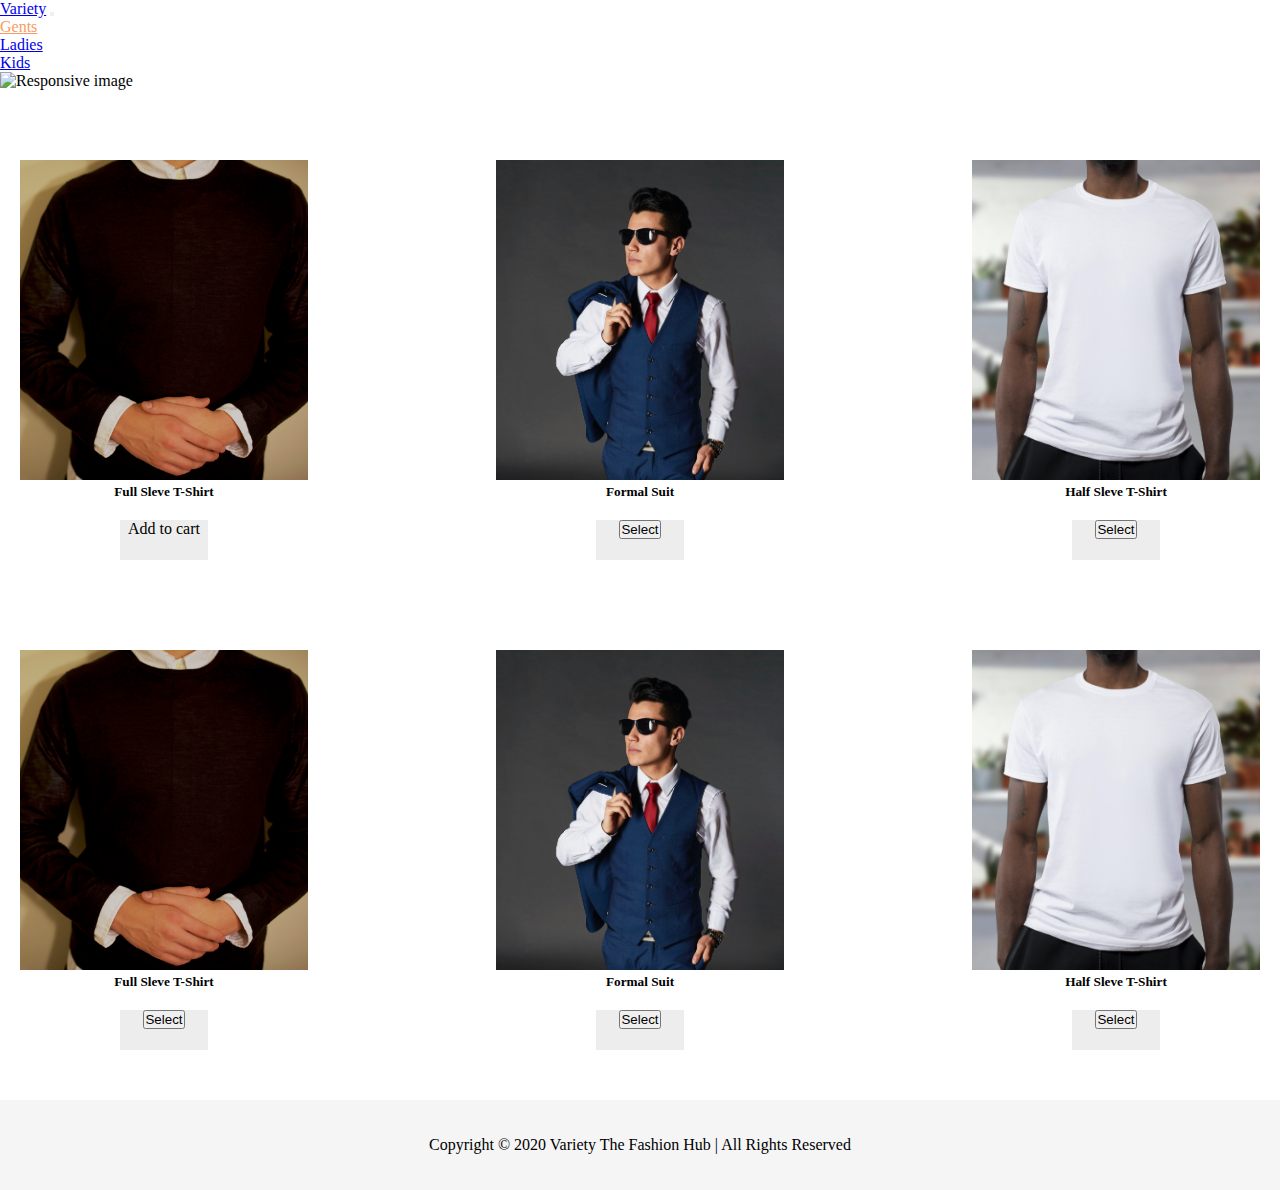
==== src/gents.html @ be5c2ab6 "gents section edit" ====
<!DOCTYPE html>
<html lang="en">
<head>
    <meta charset="UTF-8">
    <meta http-equiv="X-UA-Compatible" content="IE=edge">
    <meta name="viewport" content="width=device-width, initial-scale=1.0">
    <!-- Bootstrap CSS -->
    <link href="https://cdn.jsdelivr.net/npm/bootstrap@5.0.2/dist/css/bootstrap.min.css" rel="stylesheet" integrity="sha384-EVSTQN3/azprG1Anm3QDgpJLIm9Nao0Yz1ztcQTwFspd3yD65VohhpuuCOmLASjC" crossorigin="anonymous">
    <link rel="stylesheet" href="../css/style.css">

    <script src="https://code.jquery.com/jquery-3.3.1.min.js"></script>
    <title>Gents Section</title>
</head>
<body>
      <!-- Navigation Bar -->
      <nav class="navbar navbar-expand-lg navbar-light bg-light">
        <div class="container-fluid">
          <a class="navbar-brand" href="#">Variety</a>
          <button class="navbar-toggler" type="button" data-bs-toggle="collapse" data-bs-target="#navbarSupportedContent" aria-controls="navbarSupportedContent" aria-expanded="false" aria-label="Toggle navigation">
            <span class="navbar-toggler-icon"></span>
          </button>
          <div class="collapse navbar-collapse float-right" id="navbarSupportedContent">
            <ul class="navbar-nav me-auto mb-2 mb-lg-0">
              <li class="nav-item">
                <a class="nav-link active" aria-current="page" href="#">Gents</a>
              </li>
              <li class="nav-item">
                <a class="nav-link" aria-current="page" href="#">Ladies</a>
              </li>
              <li class="nav-item">
                <a class="nav-link" aria-current="page" href="#">Kids</a>
              </li>
            </ul>
          </div>
        </div>
      </nav>

      <div class="container-fluid p-0">

        <div class="gents">
            <img src="../images/Gents/Gents.jpg" class="img-fluid" alt="Responsive image">
        </div>
      </div>


      <div class="container">
        <div class="row row-cols-1 row-cols-md-3">

        </div>
      </div>

      <div class="gents-wear container">

          <div class="card-group">
          
            <div class="card" style="width: 18rem;">
              <img src="../images/Gents/Categories/Black full sleves tshirt.jpg" class="card-img-top" alt="...">
              <div class="card-body">
                <h5 class="card-title">Full Sleve T-Shirt</h5>
                <!-- <p class="card-text"><button type="checkbox" id="FullSleve1">Select</button></p> -->
                <p class="card-text">Add to cart</p>
              </div>
            </div>

            <div class="card" style="width: 18rem;">
              <img src="../images/Gents/Categories/Suit.jpg" class="card-img-top" alt="...">
              <div class="card-body">
                <h5 class="card-title">Formal Suit</h5>
                <p class="card-text"><button type="checkbox" id="Suite1">Select</button></p>
              </div>
            </div>

            <div class="card" style="width: 18rem;">
              <img src="../images/Gents/Categories/White tshirt.jpg" class="card-img-top" alt="...">
              <div class="card-body">
                <h5 class="card-title">Half Sleve T-Shirt</h5>
                <p class="card-text"><button type="checkbox" id="HalfSeleve1">Select</button></p>
              </div>
            </div>
          </div>  
          <div class="card-group">
            <div class="card" style="width: 18rem;">
              <img src="../images/Gents/Categories/Black full sleves tshirt.jpg" class="card-img-top" alt="...">
              <div class="card-body">
                <h5 class="card-title">Full Sleve T-Shirt</h5>
                <p class="card-text"><button type="checkbox" id="FullSleve2">Select</button></p>
              </div>
            </div>

            <div class="card" style="width: 18rem;">
              <img src="../images/Gents/Categories/Suit.jpg" class="card-img-top" alt="...">
              <div class="card-body">
                <h5 class="card-title">Formal Suit</h5>
                <p class="card-text"><button type="checkbox" id="Suite2">Select</button></p>
              </div>
            </div>

            <div class="card" style="width: 18rem;">
              <img src="../images/Gents/Categories/White tshirt.jpg" class="card-img-top" alt="...">
              <div class="card-body">
                <h5 class="card-title">Half Sleve T-Shirt</h5>
                <p class="card-text"><button type="checkbox" id="FullSleve3">Select</button></p>
              </div>
            </div>
            
          </div>

      </div>

      <!-- Copyrights section -->
      <div class="container-fluid">
        <div class="copyrights align-middle">
          Copyright © 2020 Variety The Fashion Hub | All Rights Reserved
        </div>
      </div>

    <!-- Optional JavaScript; choose one of the two! -->

    <!-- Option 1: Bootstrap Bundle with Popper -->
    <script src="https://cdn.jsdelivr.net/npm/bootstrap@5.0.2/dist/js/bootstrap.bundle.min.js" integrity="sha384-MrcW6ZMFYlzcLA8Nl+NtUVF0sA7MsXsP1UyJoMp4YLEuNSfAP+JcXn/tWtIaxVXM" crossorigin="anonymous"></script>

    <!-- Option 2: Separate Popper and Bootstrap JS -->
    <!--
    <script src="https://cdn.jsdelivr.net/npm/@popperjs/core@2.9.2/dist/umd/popper.min.js" integrity="sha384-IQsoLXl5PILFhosVNubq5LC7Qb9DXgDA9i+tQ8Zj3iwWAwPtgFTxbJ8NT4GN1R8p" crossorigin="anonymous"></script>
    <script src="https://cdn.jsdelivr.net/npm/bootstrap@5.0.2/dist/js/bootstrap.min.js" integrity="sha384-cVKIPhGWiC2Al4u+LWgxfKTRIcfu0JTxR+EQDz/bgldoEyl4H0zUF0QKbrJ0EcQF" crossorigin="anonymous"></script>
    -->

    <script>

    </script>
</body>
</html>
---- css/style.css ----
*{
    margin: 0px;
    padding: 0px;
}

.card{
    display: inline-block;
}

.copyrights{
    display: flex;
    align-items: center;
    justify-content: center;
    margin-top: 30px;
    height: 10vh;
    background-color: rgb(245, 245, 245);
}

.active{
    color: rgb(247, 155, 98);
}

.gents-wear{
    display: flex;
    flex-direction: column;
    justify-content: center;
    text-align: center;
}

.gents-wear .card-group{
    display: flex;
    flex-direction: row;
    justify-content: space-between;
    margin-top: 50px;
}

.gents-wear .card-group .card{
    padding: 20px;
    border: none;
}

.card-img-top {
    width: 100%;
    height: 25vw;
    object-fit: cover;
}

.gents-wear .card-group .card .card-text{
    
    
    height: 40px;
    border: none;
    margin: 20px 100px 0px 100px;
    background-color: #ededed;
}
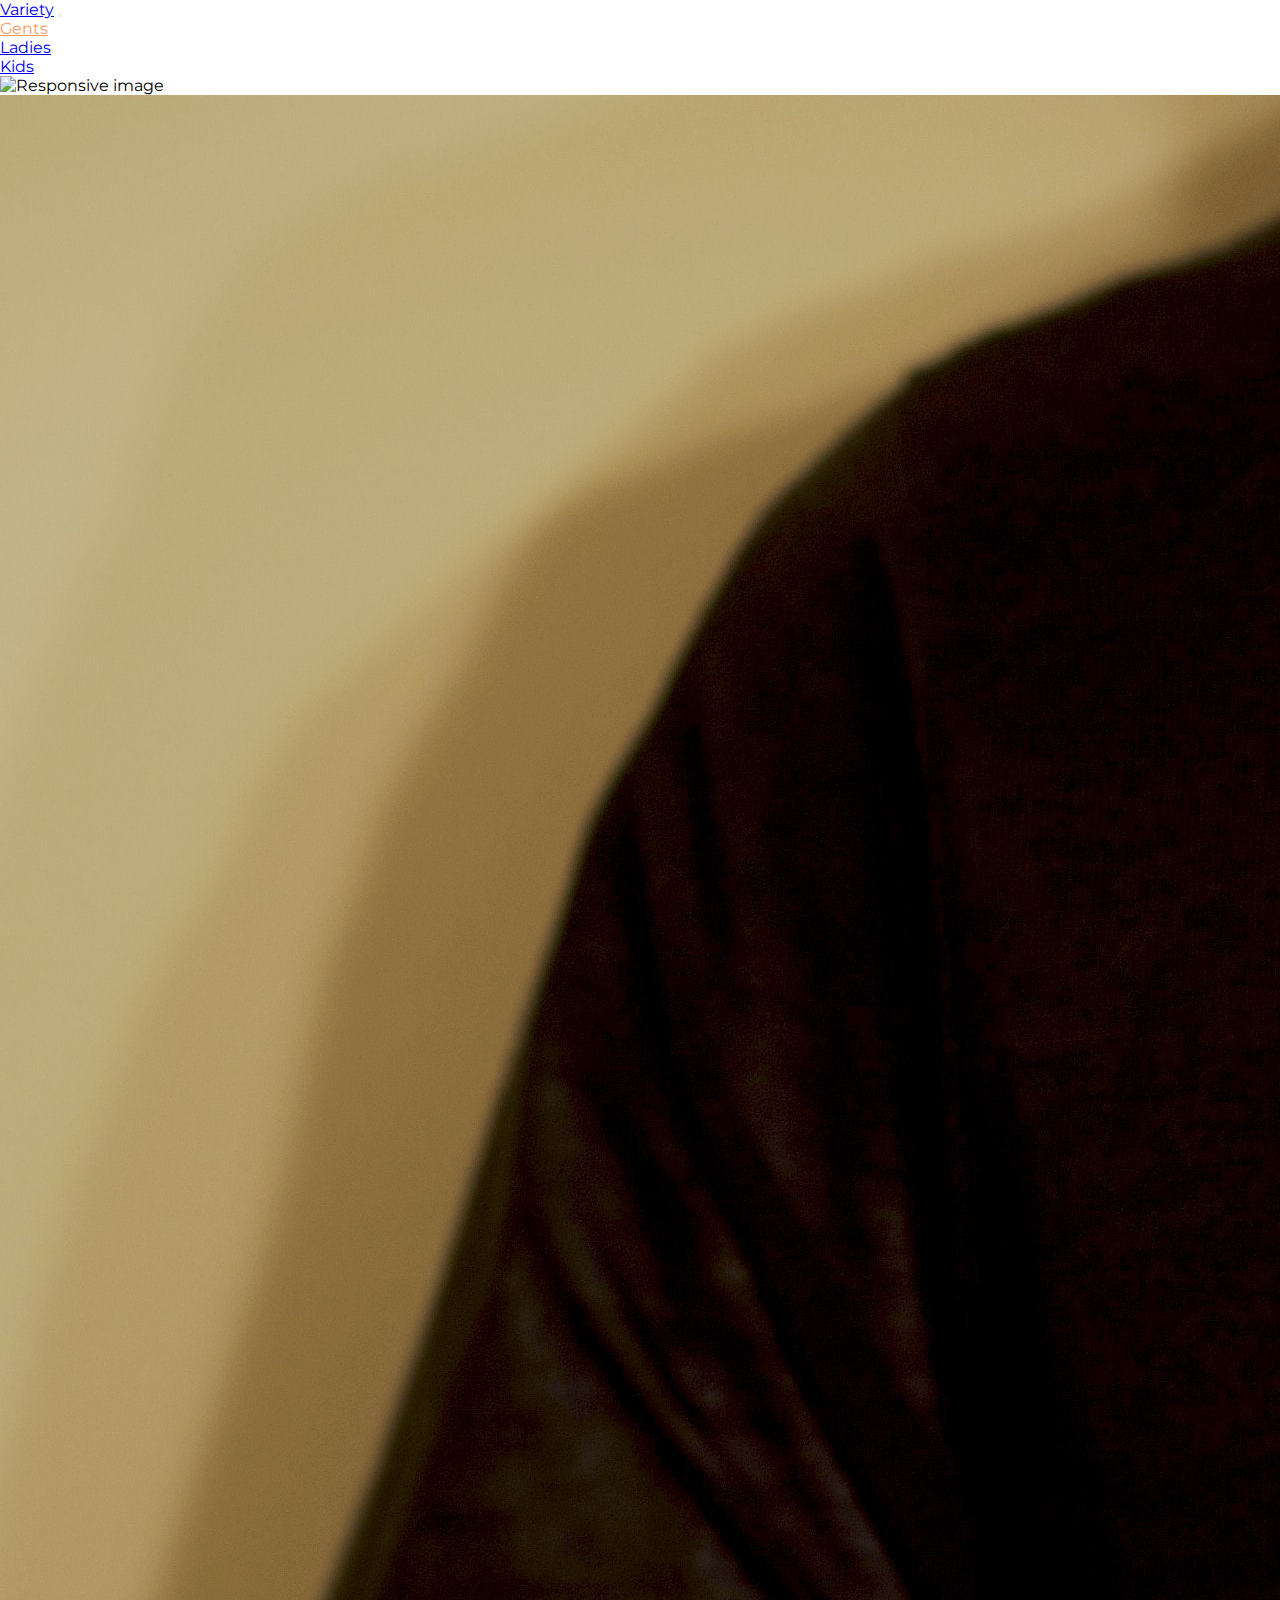
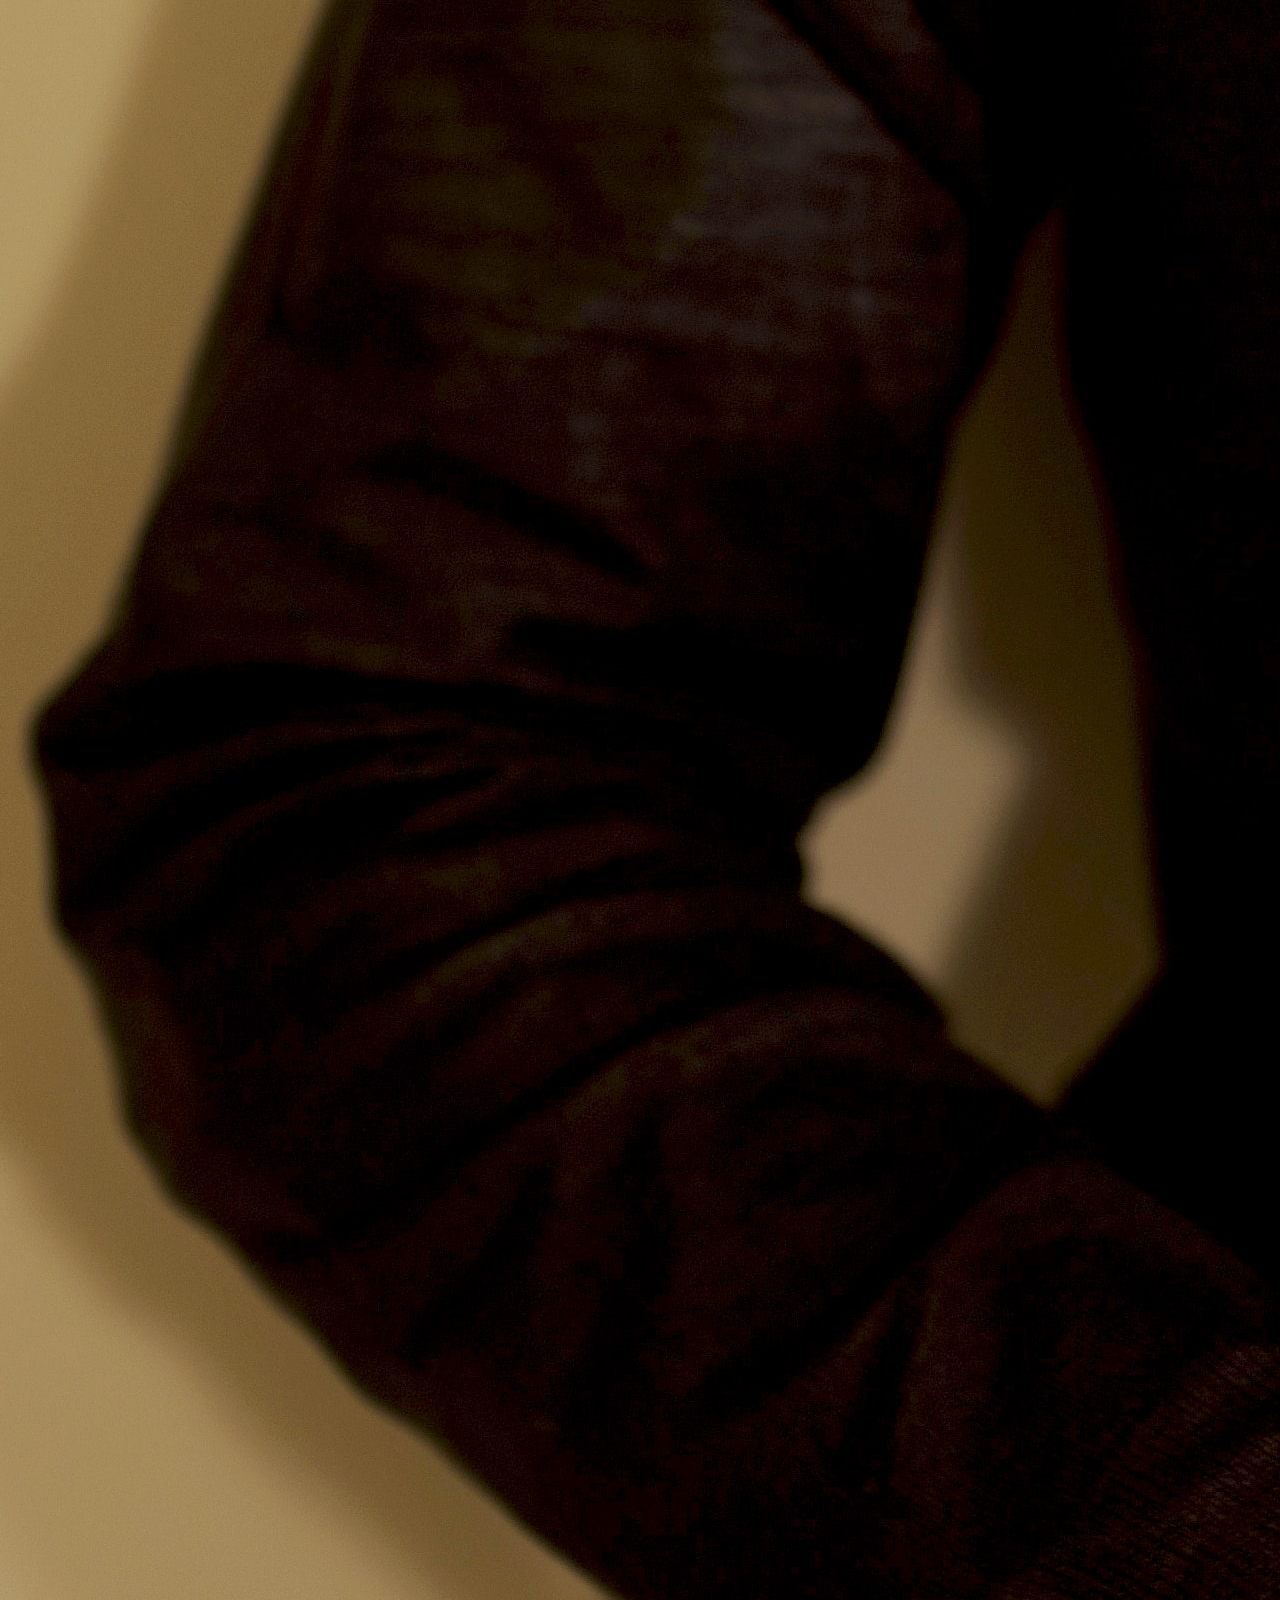
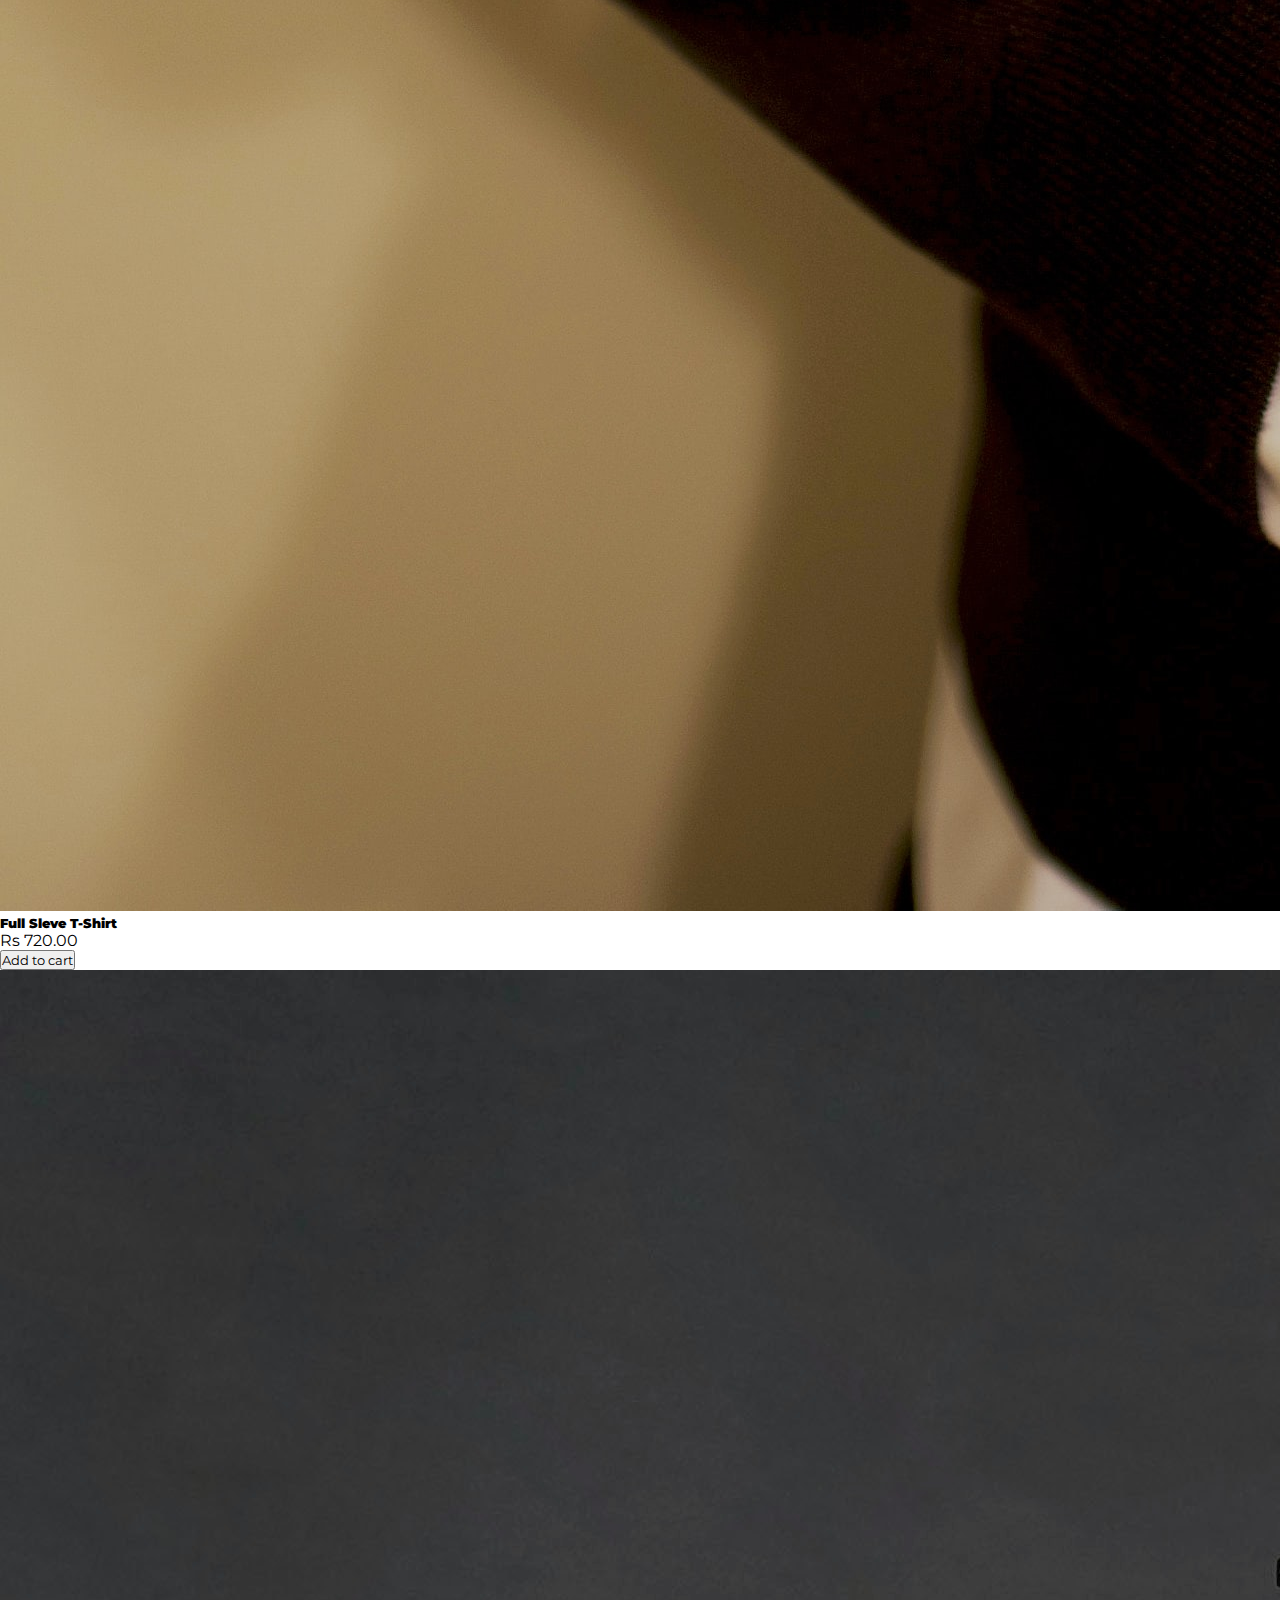
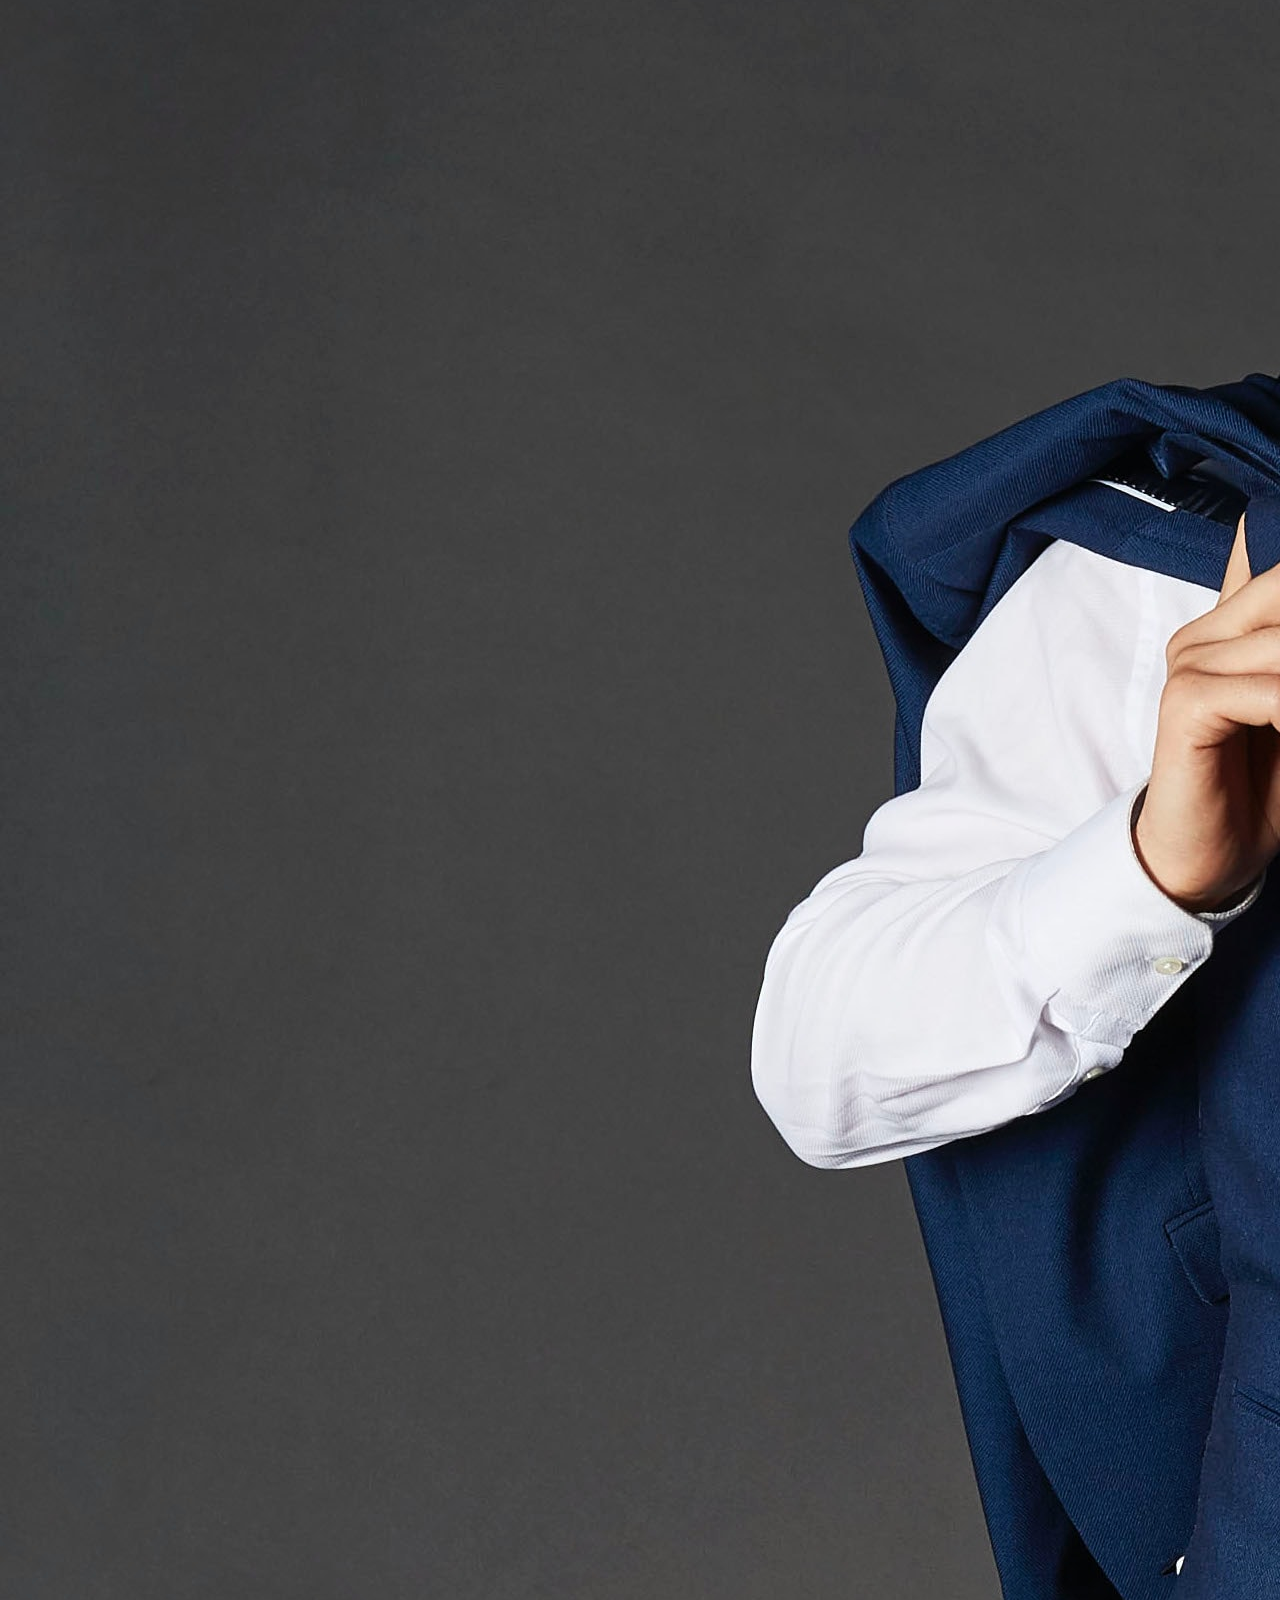
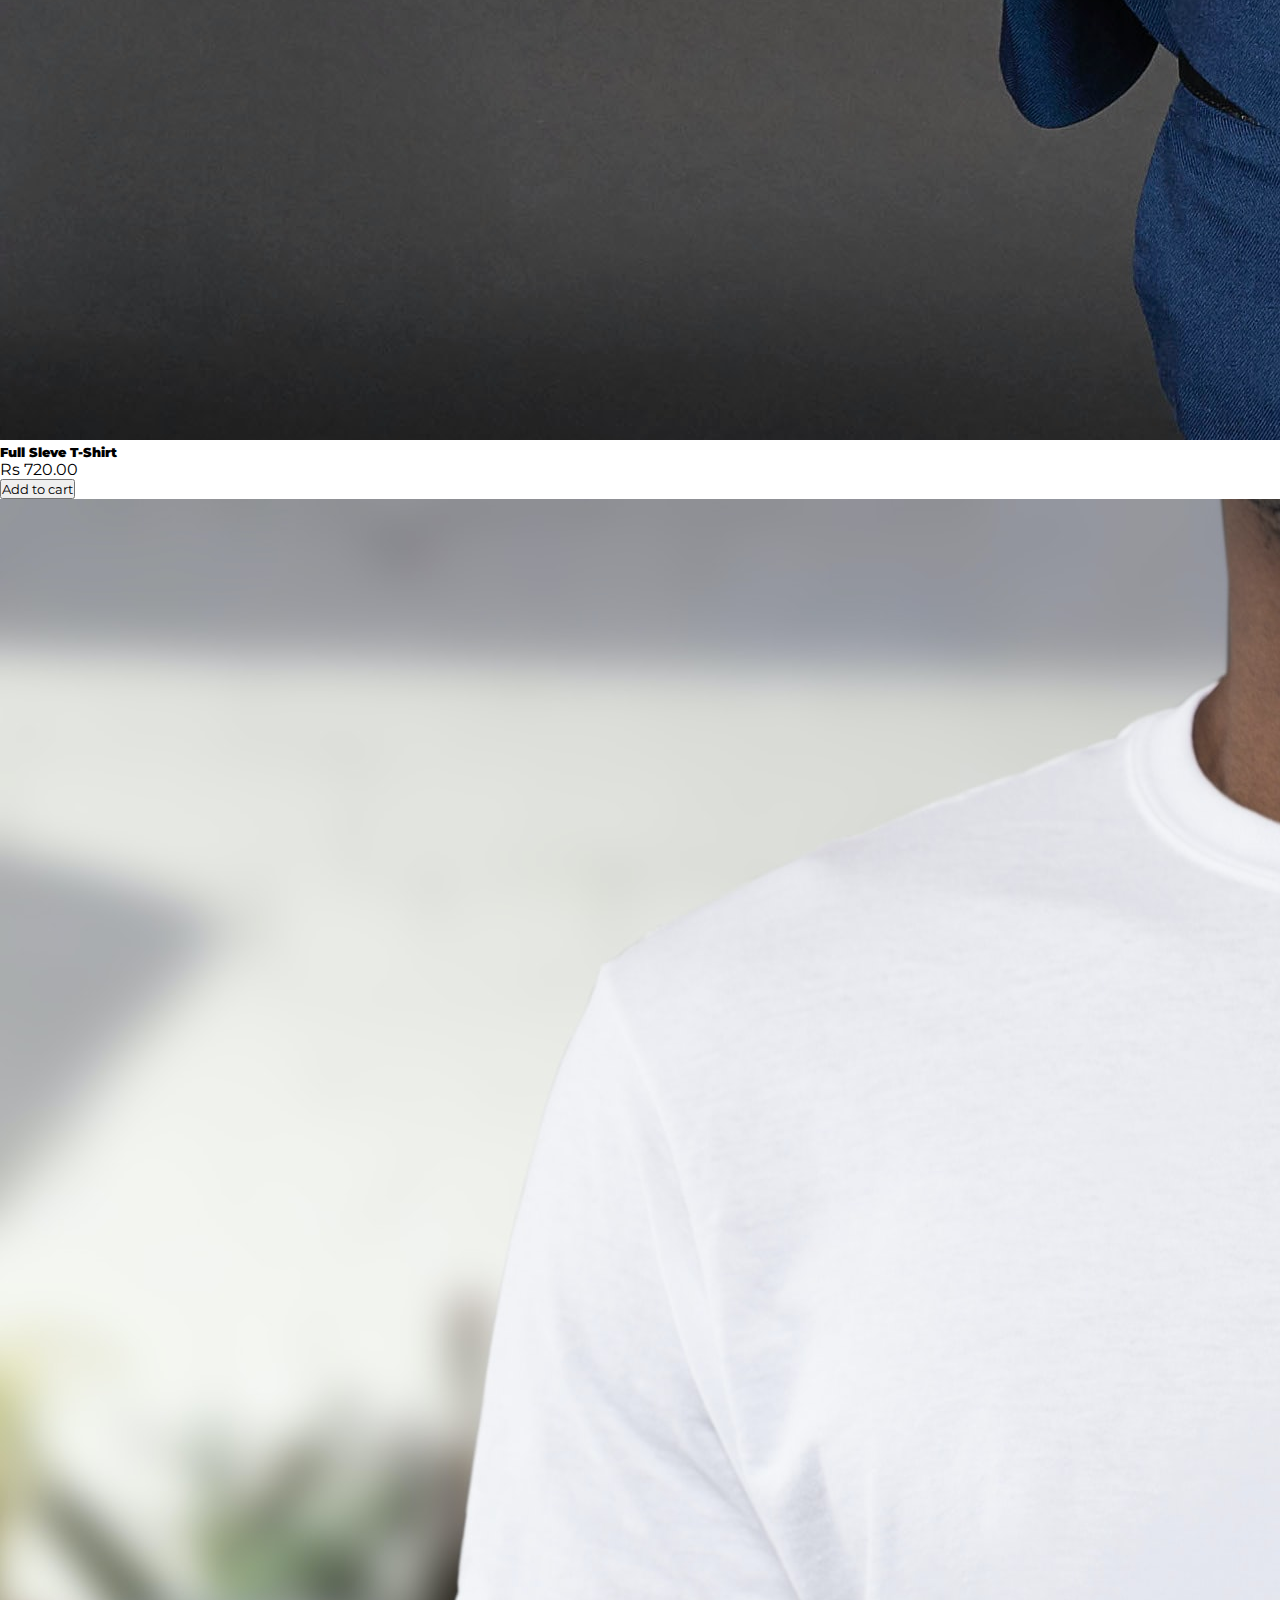
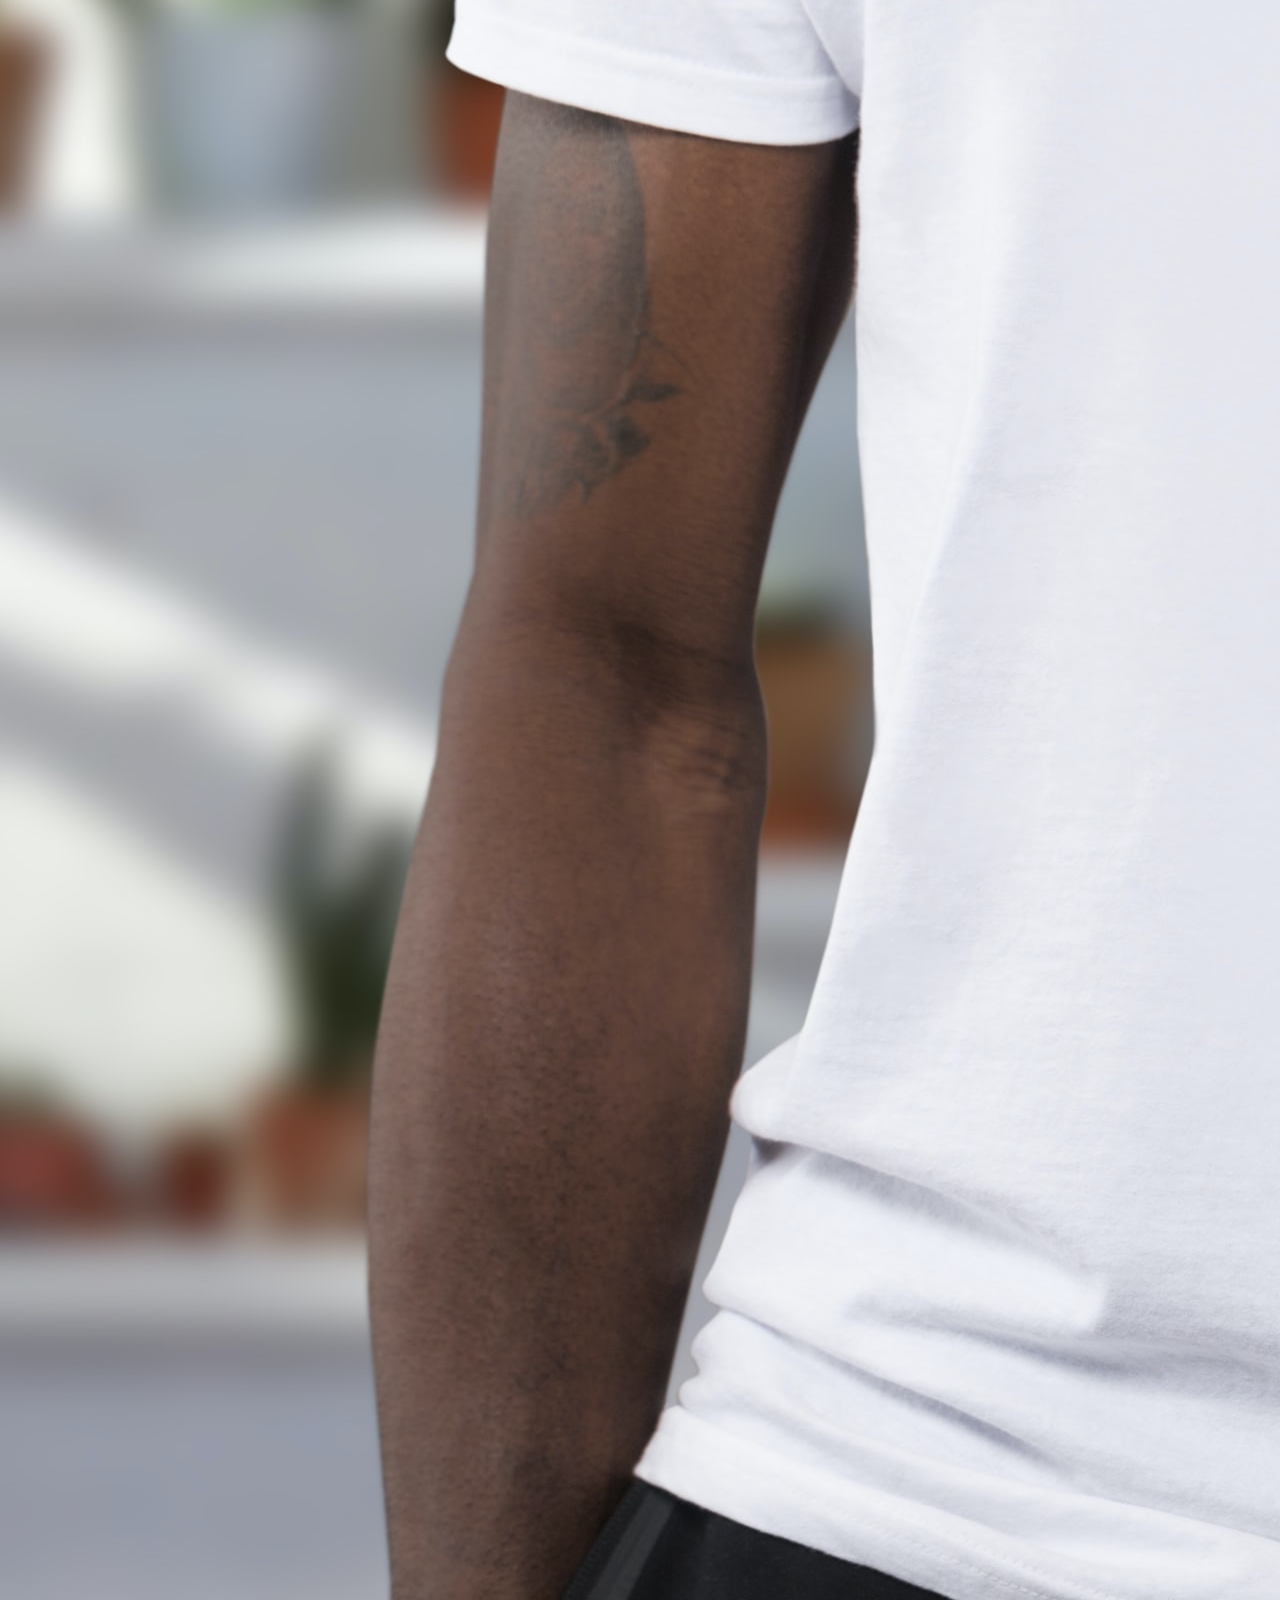
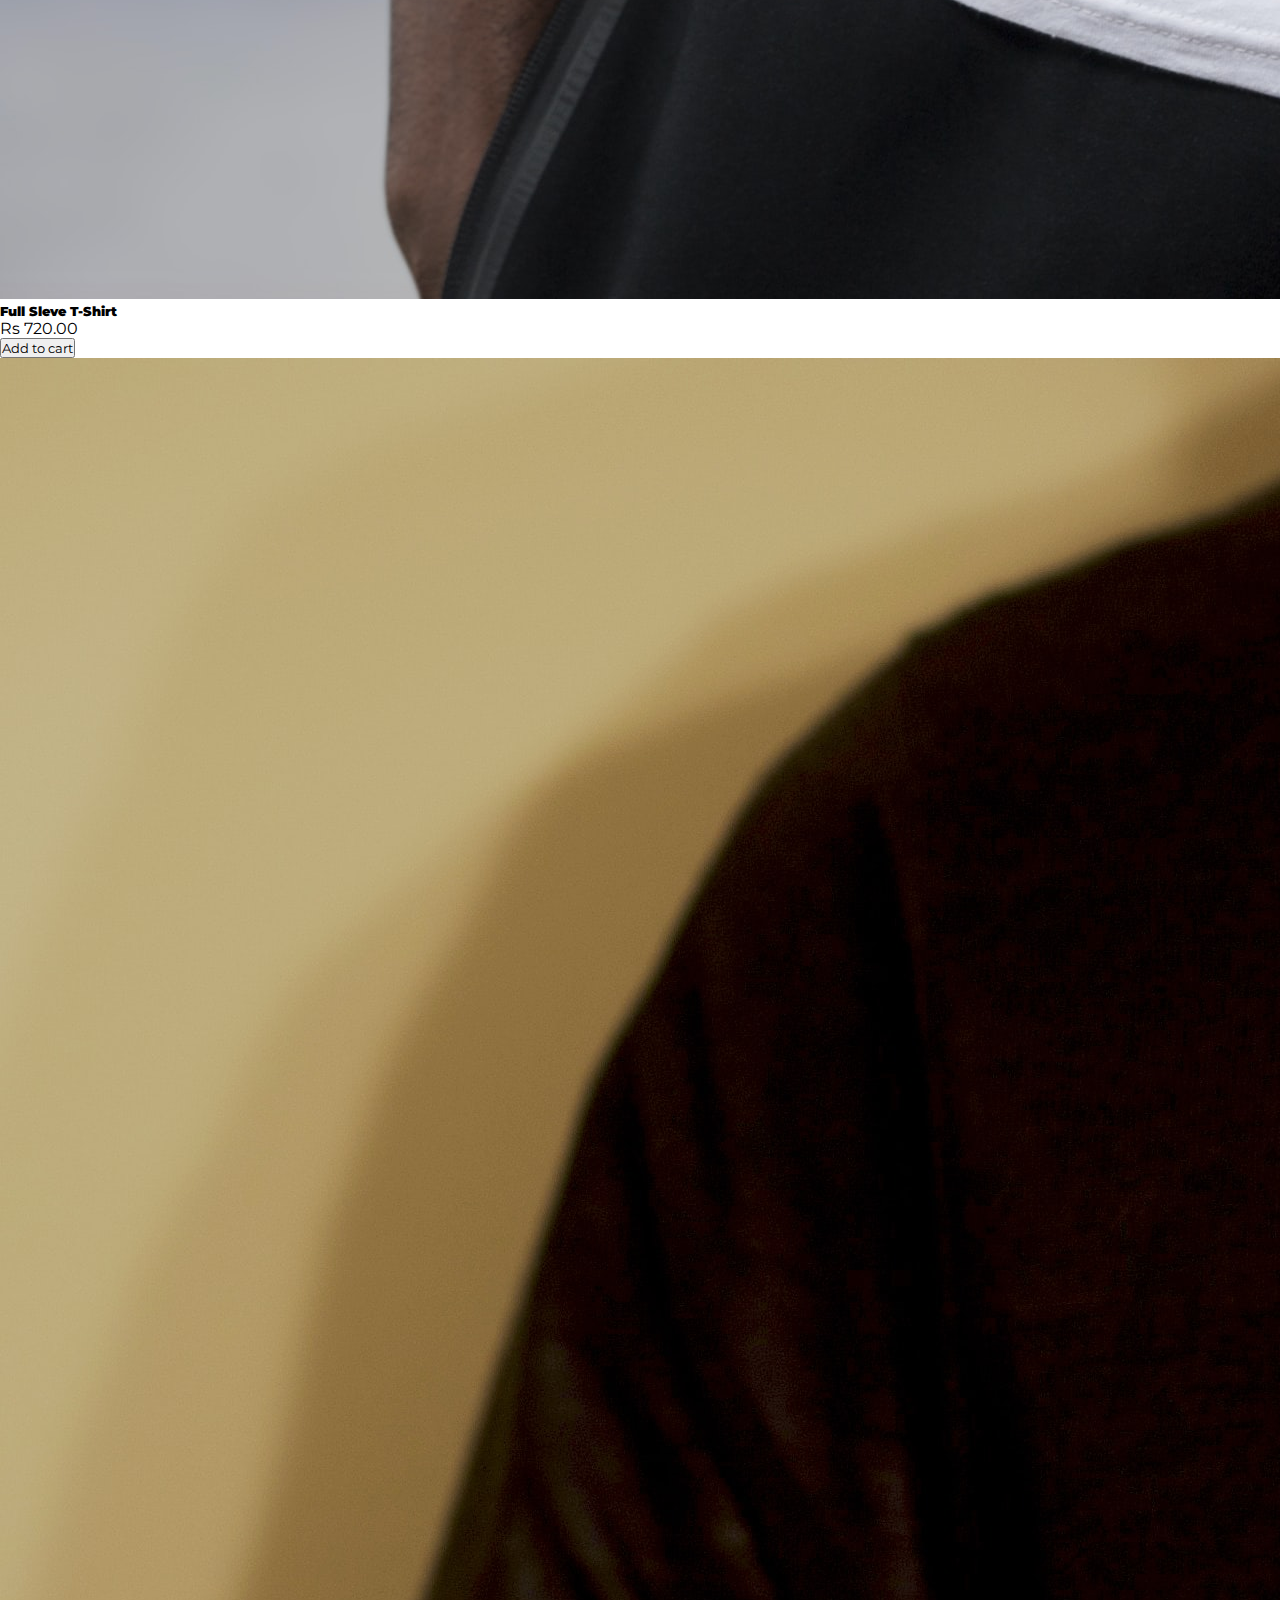
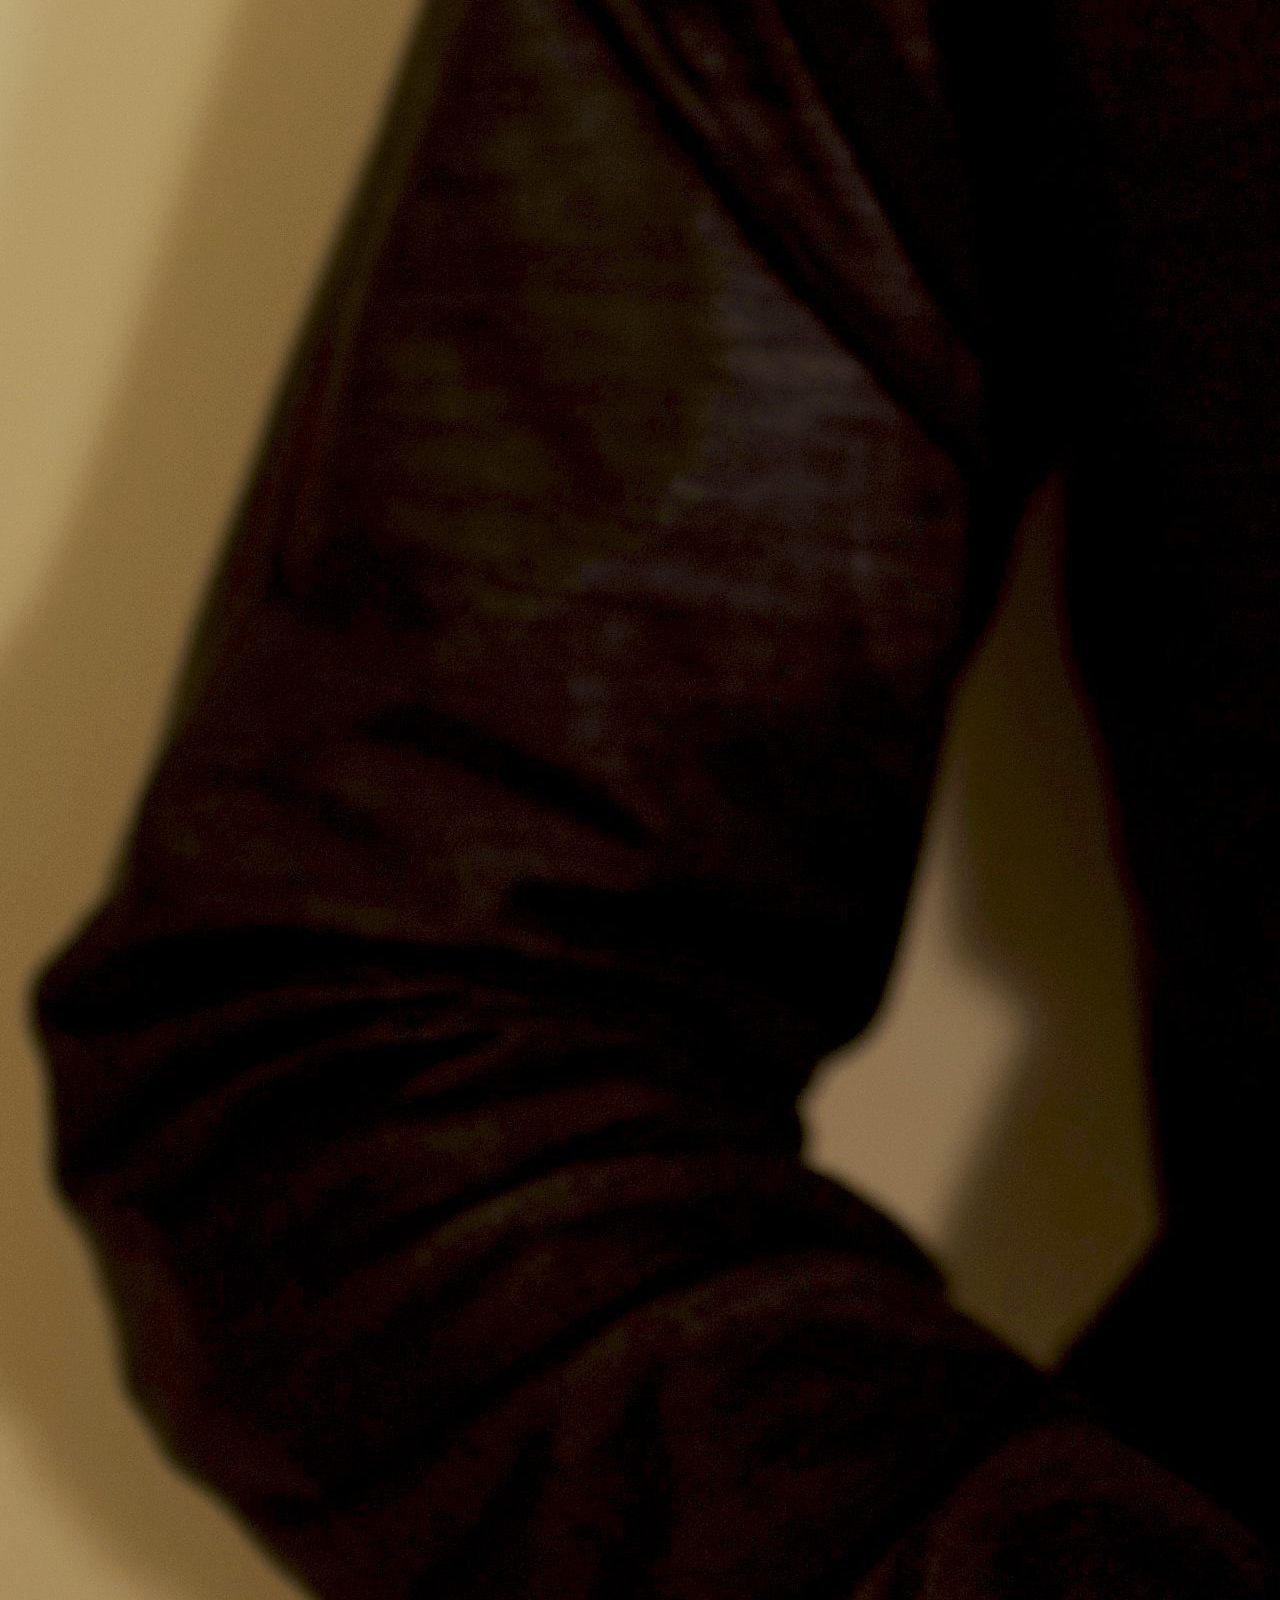
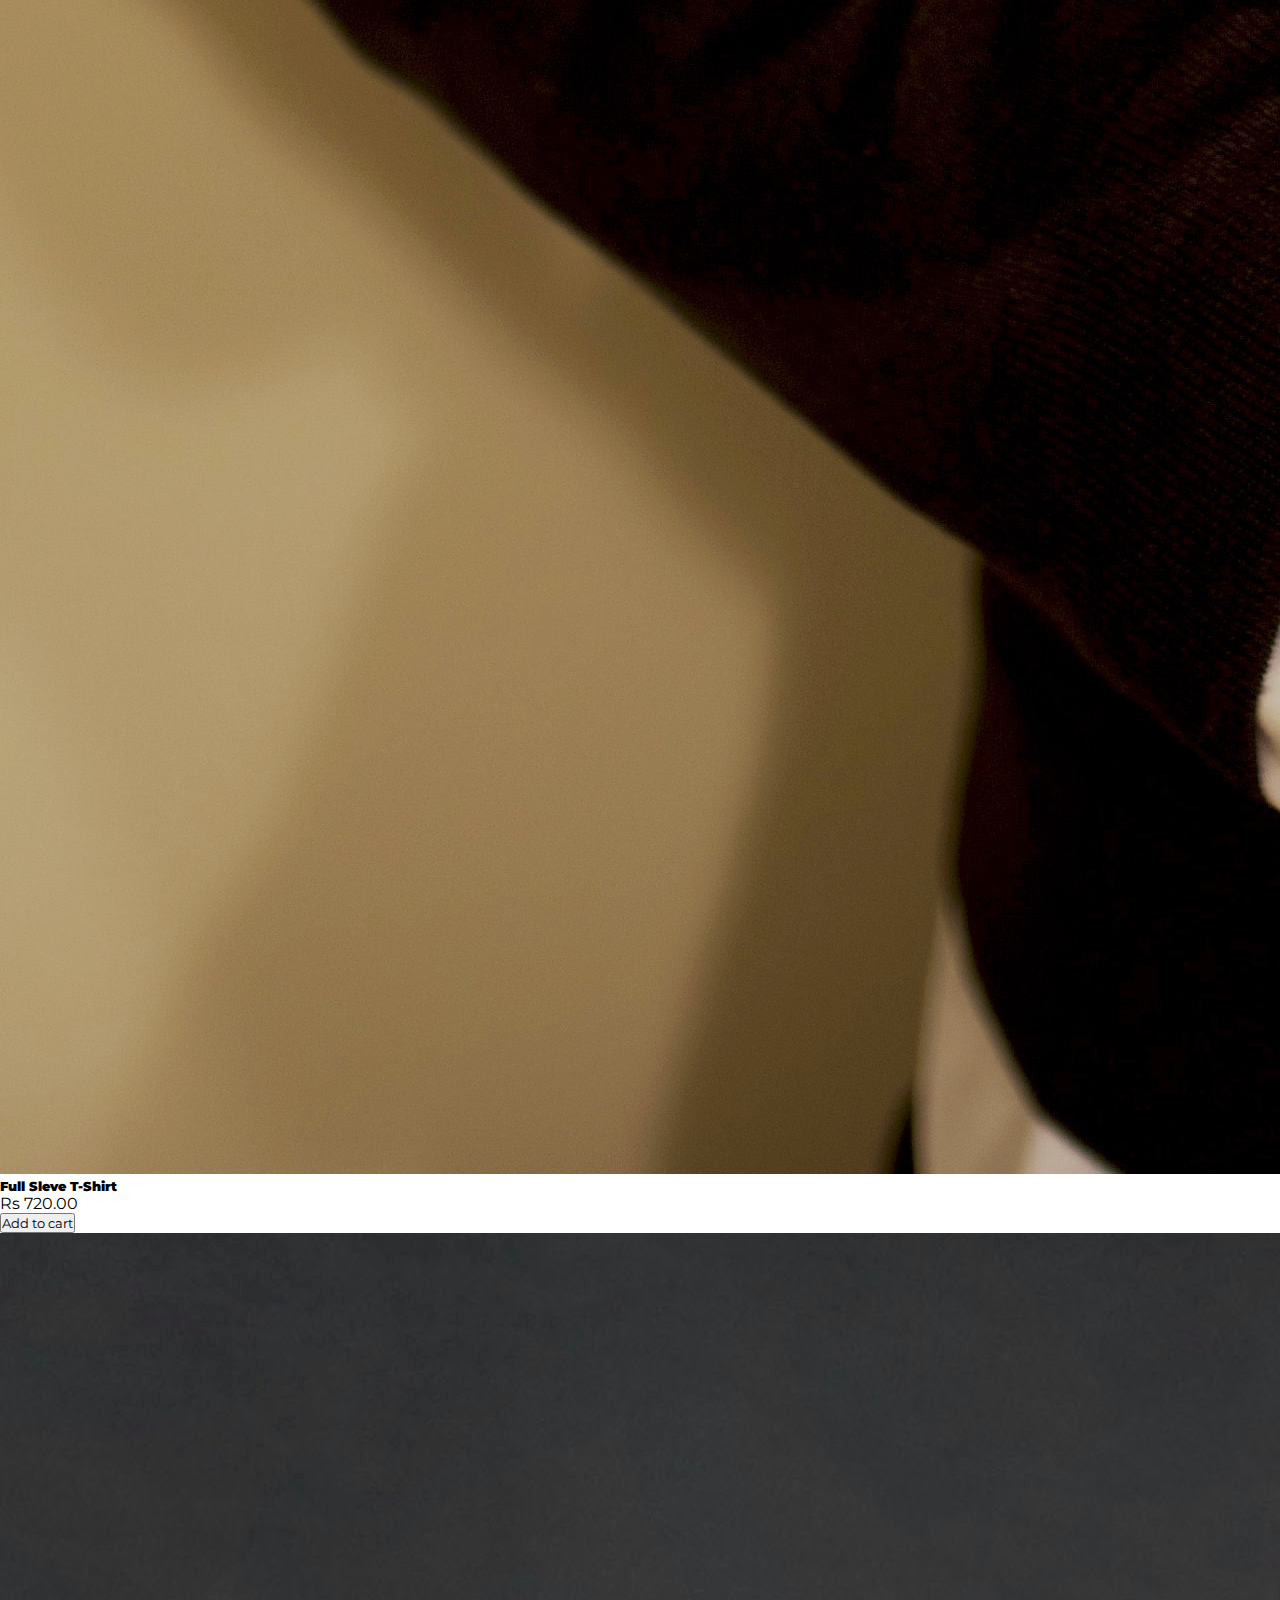
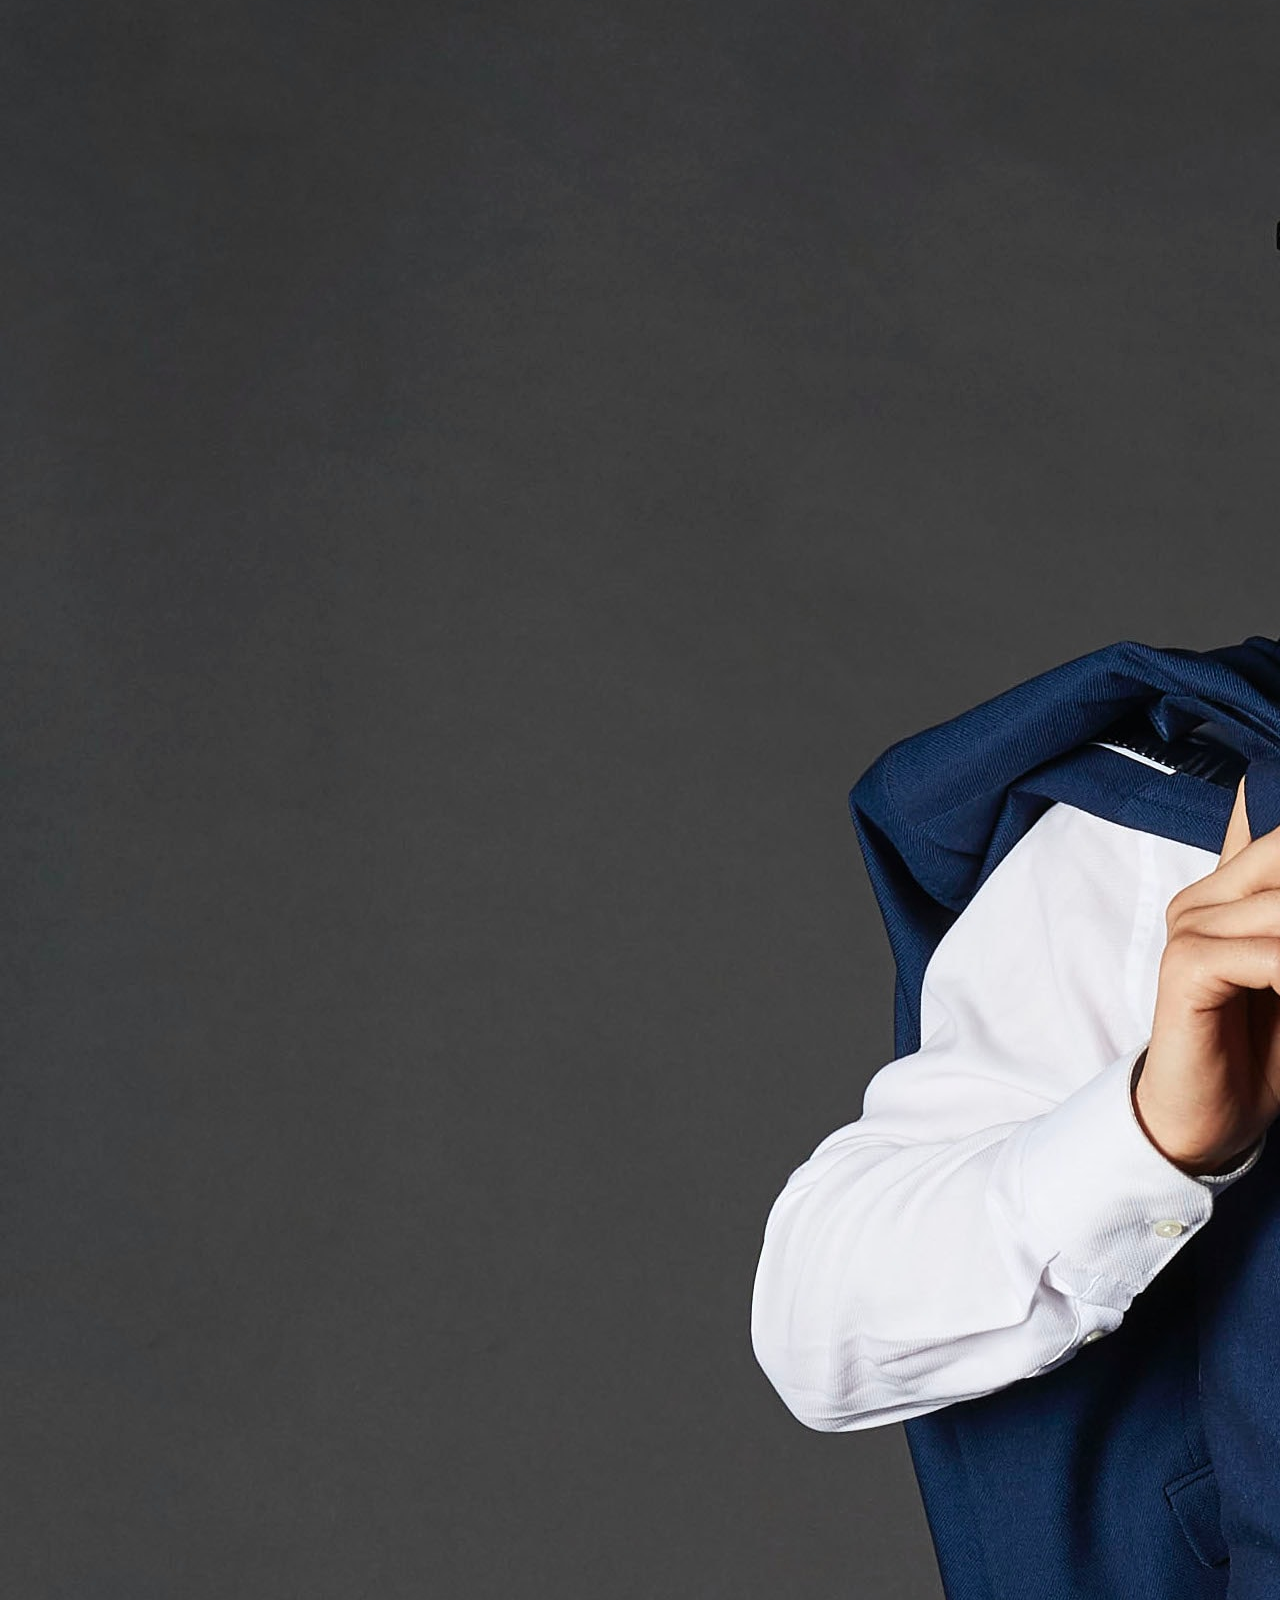
==== commit 168b7c63: "mobile friendly" ====
--- a/src/gents.html
+++ b/src/gents.html
@@ -43,68 +43,94 @@
       </div>
 
 
-      <div class="container">
+      <div class="container-fluid mt-5">
         <div class="row row-cols-1 row-cols-md-3">
+      
+          <div class="col mb-4">
+            <div class="card h-100">
+              <img src="../images/Gents/Categories/Black full sleves tshirt.jpg" class="card-img-top" alt="...">
+              <div class="card-body">
+                <h5 class="card-title"><b>Full Sleve T-Shirt</b></h5>
+                <p class="h6" id="dynamic-price"> Rs 720.00</p>
+      
+                <div class="add-to-cart">
+                  <button type="button" class="btn btn-primary">Add to cart</button>
+                </div>
+              </div>
+            </div>
+          </div>
+
+          <div class="col mb-4">
+            <div class="card h-100">
+              <img src="../images/Gents/Categories/Suit.jpg" class="card-img-top" alt="...">
+              <div class="card-body">
+                <h5 class="card-title"><b>Full Sleve T-Shirt</b></h5>
+                <p class="h6" id="dynamic-price"> Rs 720.00</p>
+      
+                <div class="add-to-cart">
+                  <button type="button" class="btn btn-primary">Add to cart</button>
+                </div>
+              </div>
+            </div>
+          </div>
+
+          <div class="col mb-4">
+            <div class="card h-100">
+              <img src="../images/Gents/Categories/White tshirt.jpg" class="card-img-top" alt="...">
+              <div class="card-body">
+                <h5 class="card-title"><b>Full Sleve T-Shirt</b></h5>
+                <p class="h6" id="dynamic-price"> Rs 720.00</p>
+      
+                <div class="add-to-cart">
+                  <button type="button" class="btn btn-primary">Add to cart</button>
+                </div>
+              </div>
+            </div>
+          </div>
+
+          <div class="col mb-4">
+            <div class="card h-100">
+              <img src="../images/Gents/Categories/Black full sleves tshirt.jpg" class="card-img-top" alt="...">
+              <div class="card-body">
+                <h5 class="card-title"><b>Full Sleve T-Shirt</b></h5>
+                <p class="h6" id="dynamic-price"> Rs 720.00</p>
+      
+                <div class="add-to-cart">
+                  <button type="button" class="btn btn-primary">Add to cart</button>
+                </div>
+              </div>
+            </div>
+          </div>
+
+          <div class="col mb-4">
+            <div class="card h-100">
+              <img src="../images/Gents/Categories/Suit.jpg" class="card-img-top" alt="...">
+              <div class="card-body">
+                <h5 class="card-title"><b>Full Sleve T-Shirt</b></h5>
+                <p class="h6" id="dynamic-price"> Rs 720.00</p>
+      
+                <div class="add-to-cart">
+                  <button type="button" class="btn btn-primary">Add to cart</button>
+                </div>
+              </div>
+            </div>
+          </div>
+
+          <div class="col mb-4">
+            <div class="card h-100">
+              <img src="../images/Gents/Categories/White tshirt.jpg" class="card-img-top" alt="...">
+              <div class="card-body">
+                <h5 class="card-title"><b>Full Sleve T-Shirt</b></h5>
+                <p class="h6" id="dynamic-price"> Rs 720.00</p>
+      
+                <div class="add-to-cart">
+                  <button type="button" class="btn btn-primary">Add to cart</button>
+                </div>
+              </div>
+            </div>
+          </div>
 
         </div>
-      </div>
-
-      <div class="gents-wear container">
-
-          <div class="card-group">
-          
-            <div class="card" style="width: 18rem;">
-              <img src="../images/Gents/Categories/Black full sleves tshirt.jpg" class="card-img-top" alt="...">
-              <div class="card-body">
-                <h5 class="card-title">Full Sleve T-Shirt</h5>
-                <!-- <p class="card-text"><button type="checkbox" id="FullSleve1">Select</button></p> -->
-                <p class="card-text">Add to cart</p>
-              </div>
-            </div>
-
-            <div class="card" style="width: 18rem;">
-              <img src="../images/Gents/Categories/Suit.jpg" class="card-img-top" alt="...">
-              <div class="card-body">
-                <h5 class="card-title">Formal Suit</h5>
-                <p class="card-text"><button type="checkbox" id="Suite1">Select</button></p>
-              </div>
-            </div>
-
-            <div class="card" style="width: 18rem;">
-              <img src="../images/Gents/Categories/White tshirt.jpg" class="card-img-top" alt="...">
-              <div class="card-body">
-                <h5 class="card-title">Half Sleve T-Shirt</h5>
-                <p class="card-text"><button type="checkbox" id="HalfSeleve1">Select</button></p>
-              </div>
-            </div>
-          </div>  
-          <div class="card-group">
-            <div class="card" style="width: 18rem;">
-              <img src="../images/Gents/Categories/Black full sleves tshirt.jpg" class="card-img-top" alt="...">
-              <div class="card-body">
-                <h5 class="card-title">Full Sleve T-Shirt</h5>
-                <p class="card-text"><button type="checkbox" id="FullSleve2">Select</button></p>
-              </div>
-            </div>
-
-            <div class="card" style="width: 18rem;">
-              <img src="../images/Gents/Categories/Suit.jpg" class="card-img-top" alt="...">
-              <div class="card-body">
-                <h5 class="card-title">Formal Suit</h5>
-                <p class="card-text"><button type="checkbox" id="Suite2">Select</button></p>
-              </div>
-            </div>
-
-            <div class="card" style="width: 18rem;">
-              <img src="../images/Gents/Categories/White tshirt.jpg" class="card-img-top" alt="...">
-              <div class="card-body">
-                <h5 class="card-title">Half Sleve T-Shirt</h5>
-                <p class="card-text"><button type="checkbox" id="FullSleve3">Select</button></p>
-              </div>
-            </div>
-            
-          </div>
-
       </div>
 
       <!-- Copyrights section -->
--- a/css/style.css
+++ b/css/style.css
@@ -1,10 +1,9 @@
+@import url('https://fonts.googleapis.com/css2?family=Montserrat&display=swap');
+
 *{
     margin: 0px;
     padding: 0px;
-}
-
-.card{
-    display: inline-block;
+    font-family: 'Montserrat', sans-serif;
 }
 
 .copyrights{
@@ -20,7 +19,12 @@
     color: rgb(247, 155, 98);
 }
 
-.gents-wear{
+
+.container-fluid .card:hover{
+    box-shadow: 5px 6px 5px rgb(126, 126, 126);
+}
+
+/* .gents-wear{
     display: flex;
     flex-direction: column;
     justify-content: center;
@@ -52,5 +56,5 @@
     border: none;
     margin: 20px 100px 0px 100px;
     background-color: #ededed;
-}
+} */
 
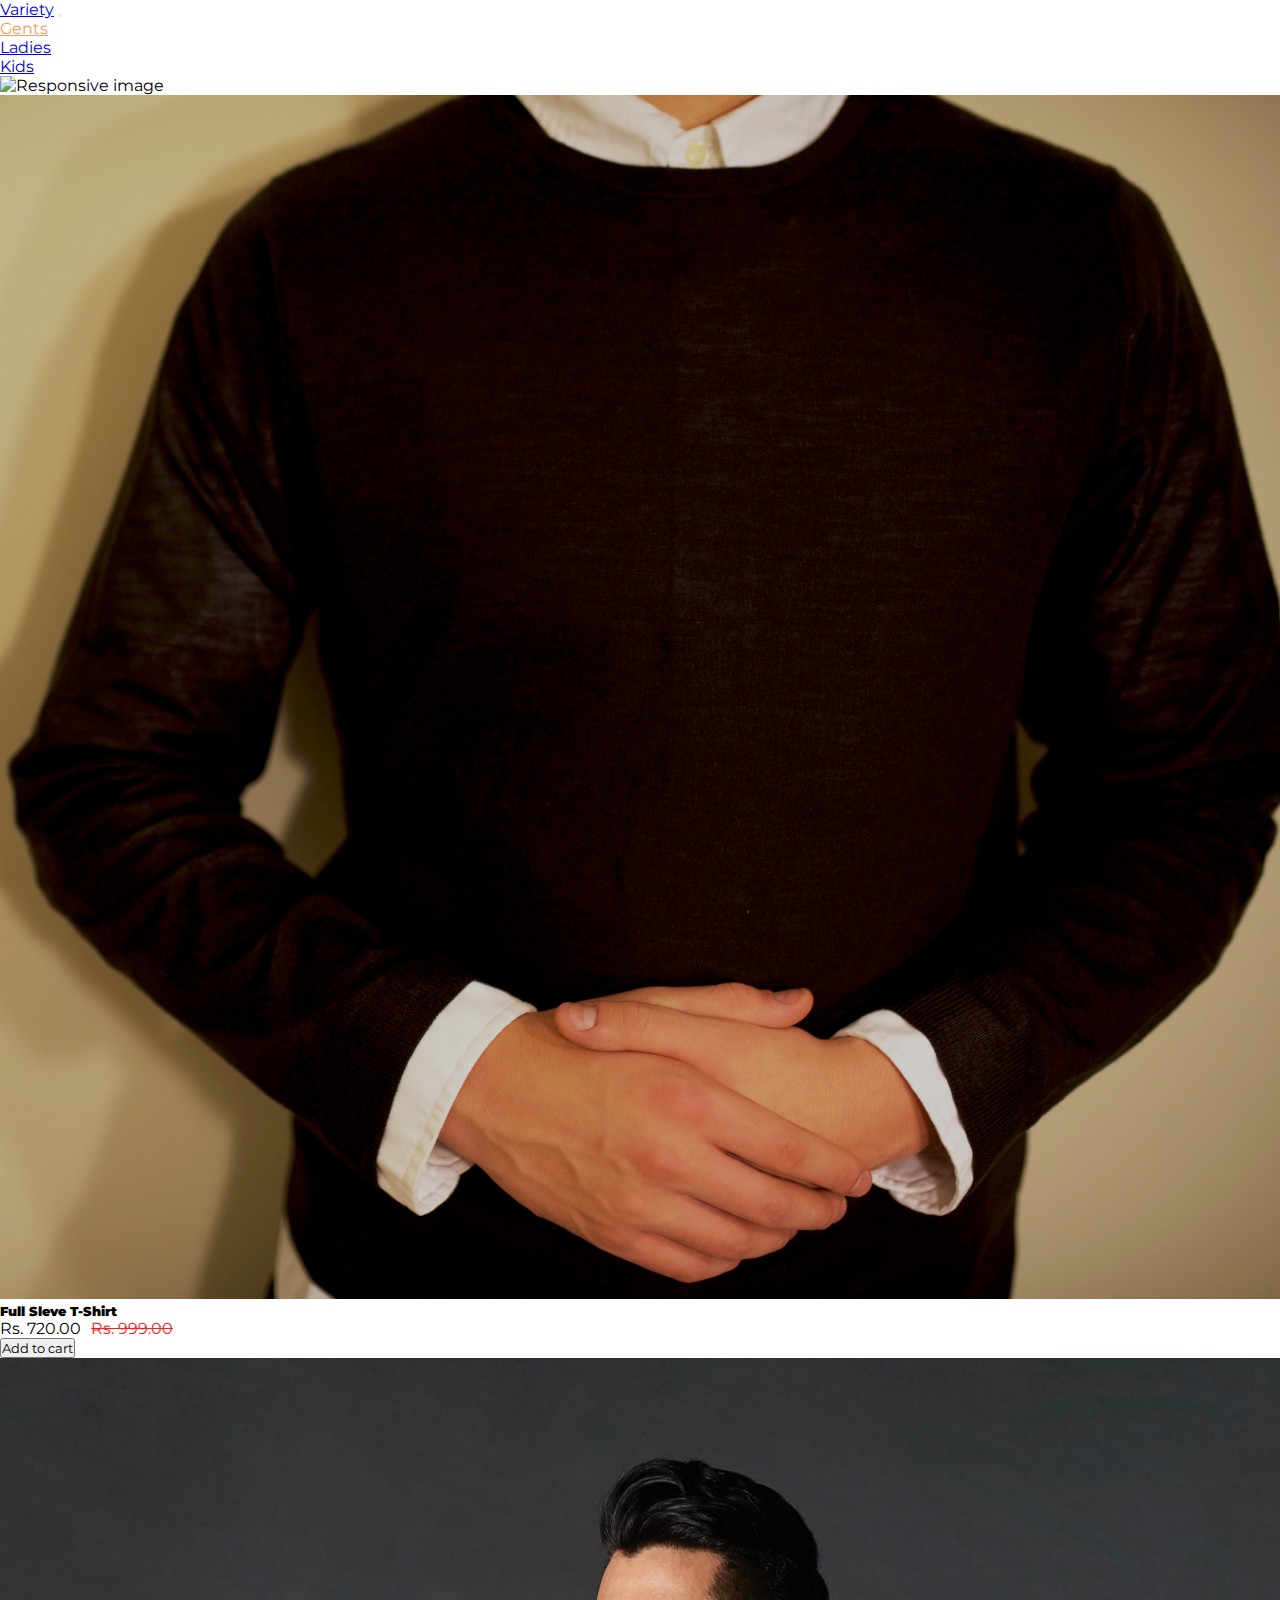
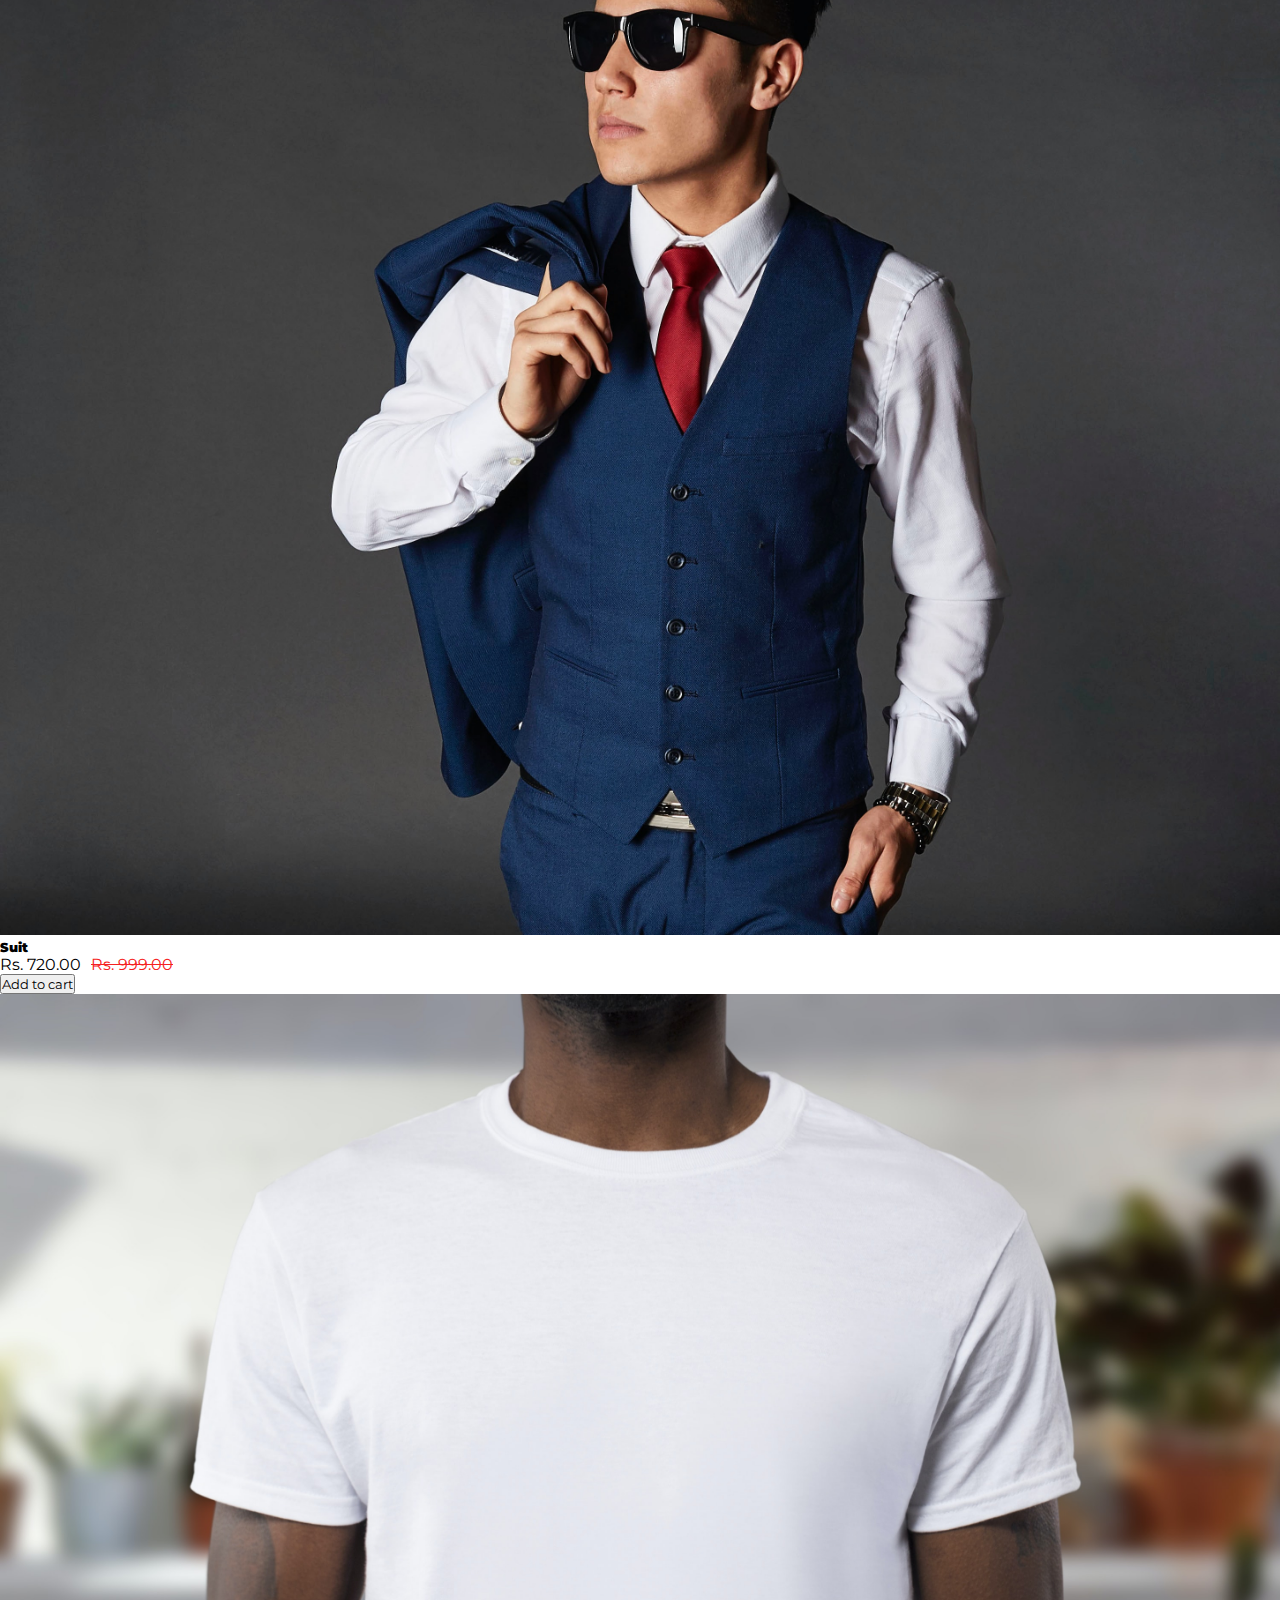
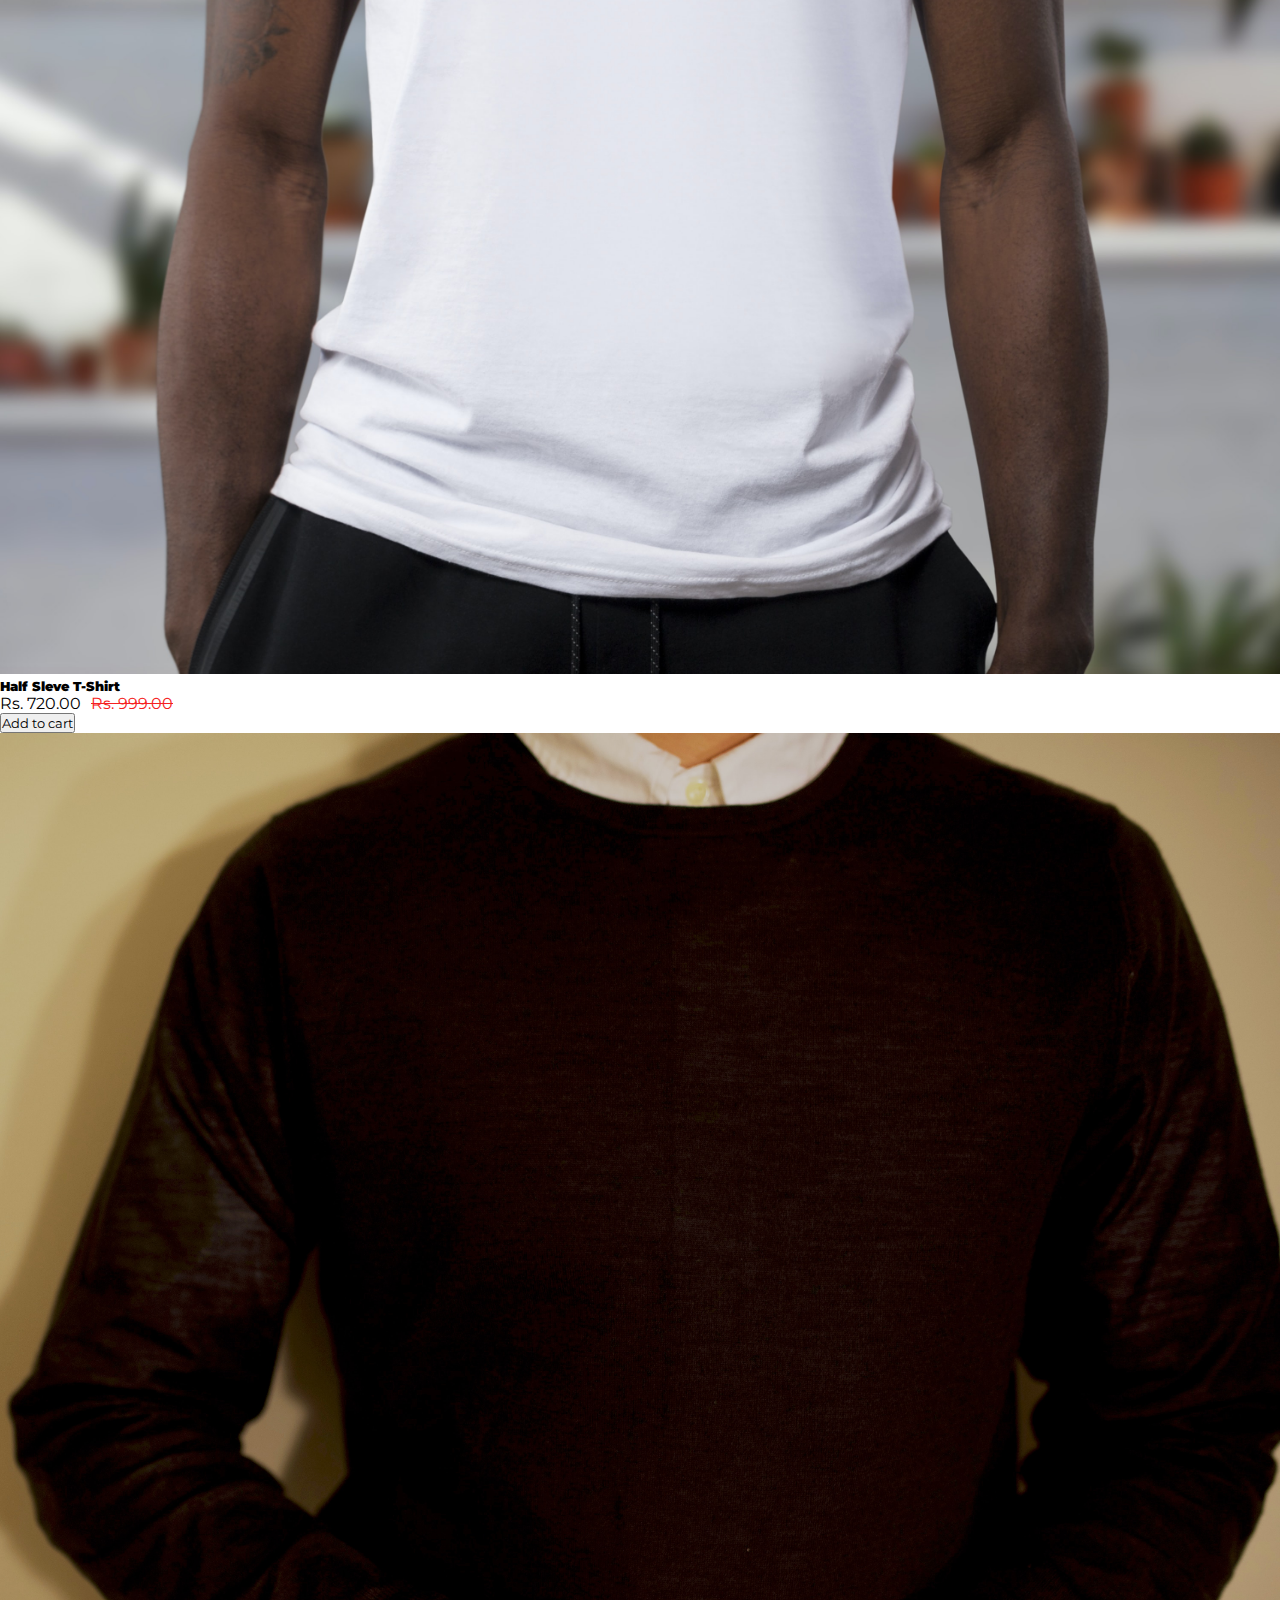
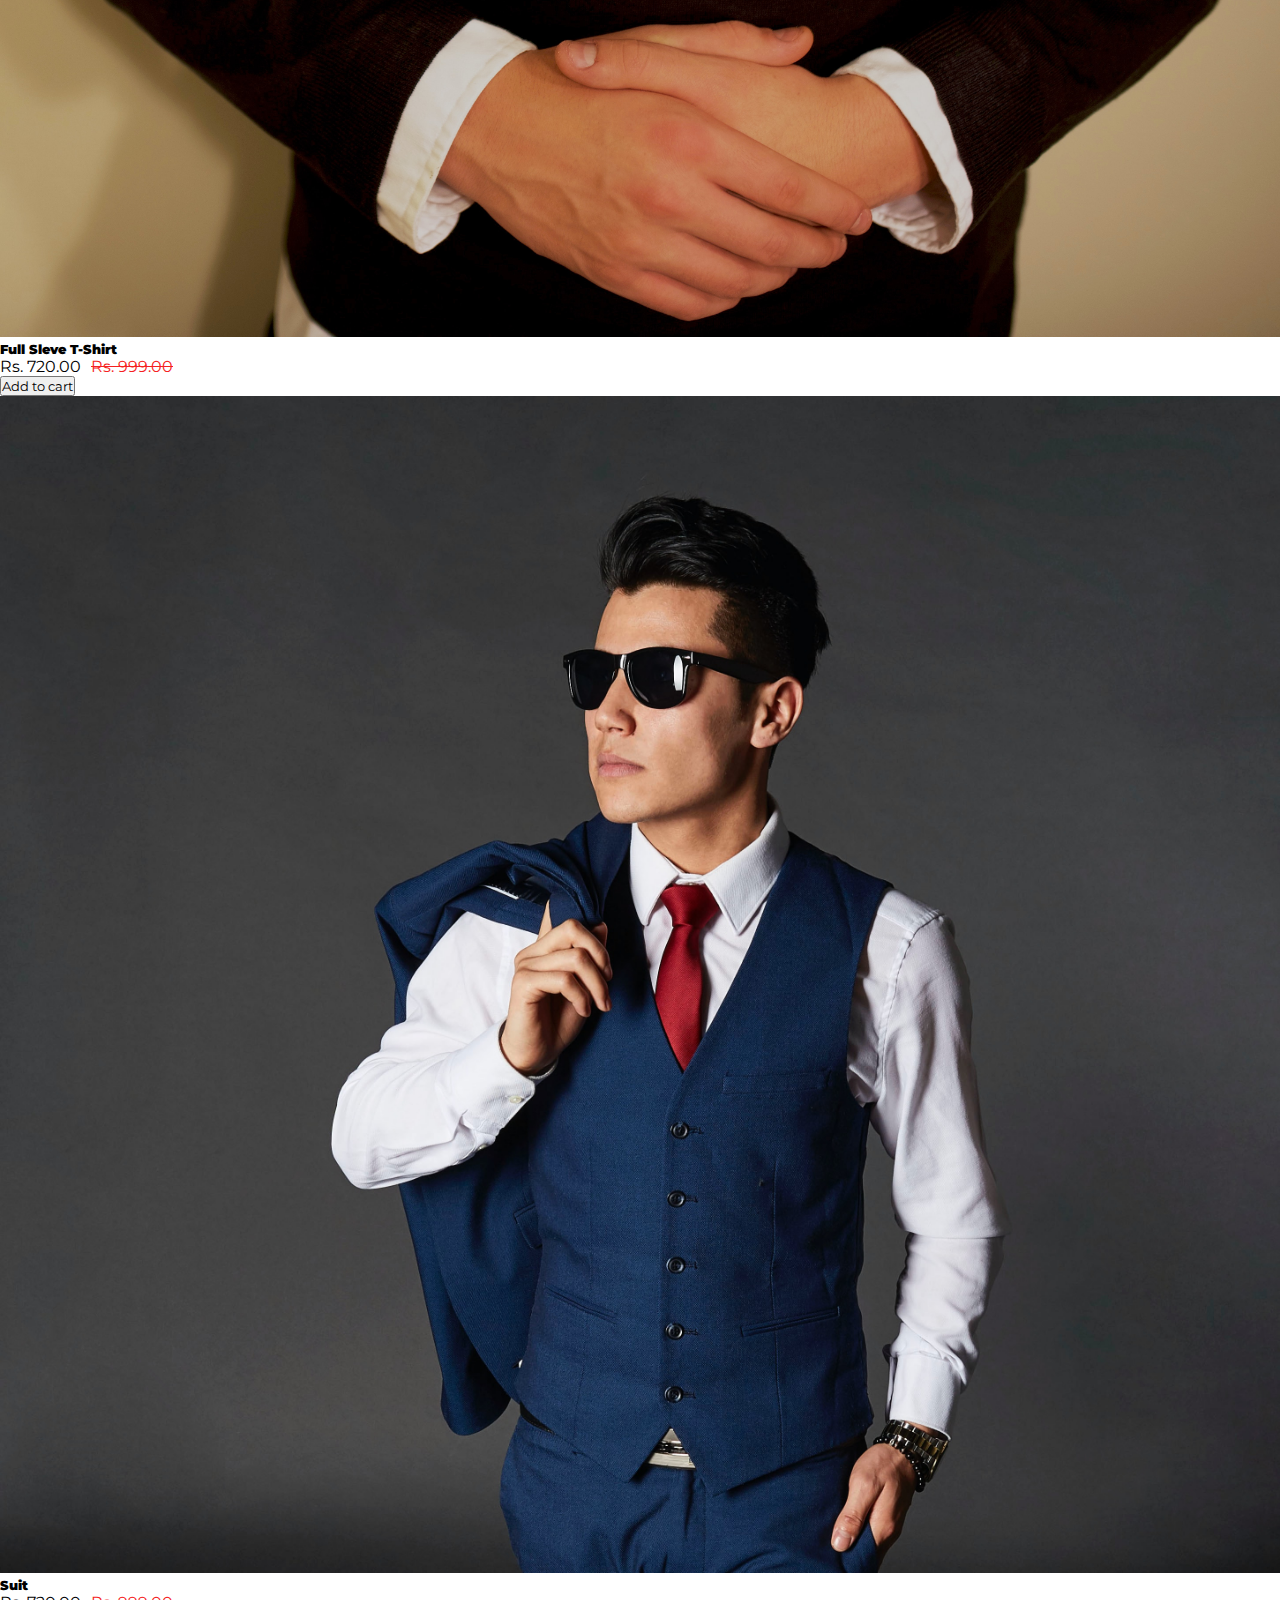
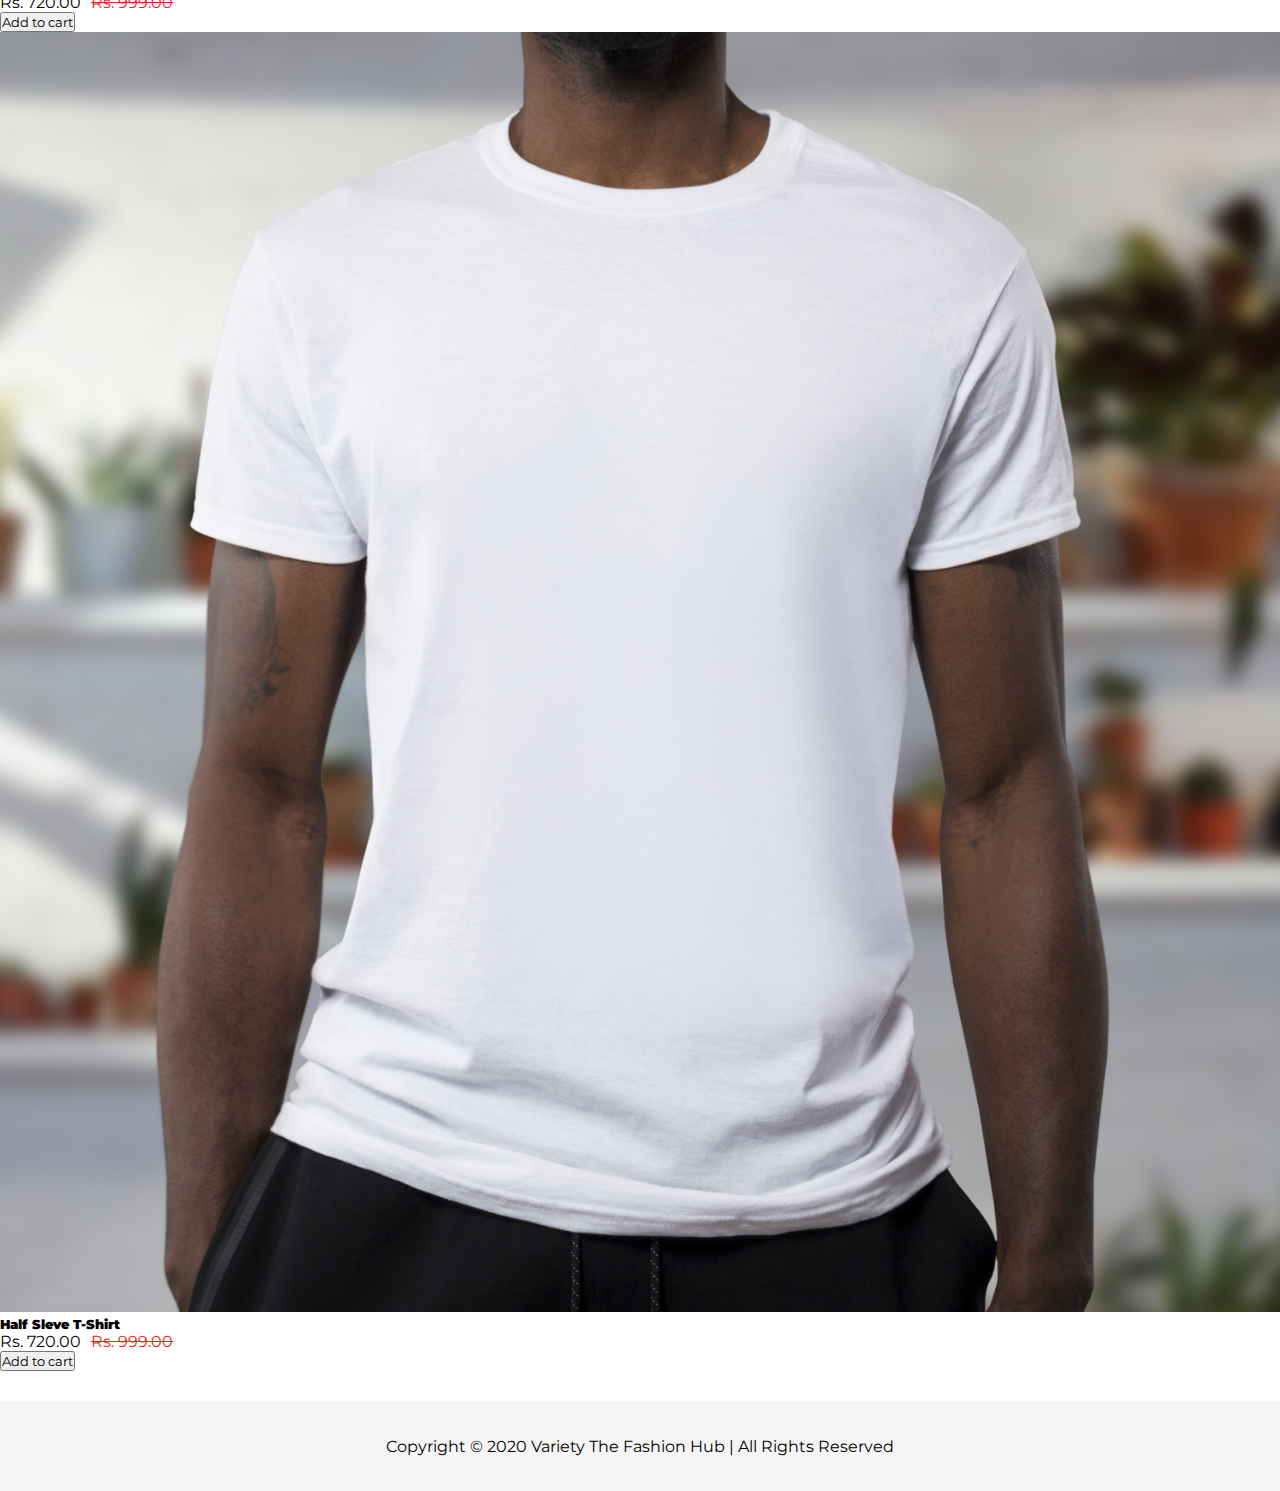
==== commit 919ec2fc: "mobile friendly(main and gents page)" ====
--- a/src/gents.html
+++ b/src/gents.html
@@ -51,10 +51,12 @@
               <img src="../images/Gents/Categories/Black full sleves tshirt.jpg" class="card-img-top" alt="...">
               <div class="card-body">
                 <h5 class="card-title"><b>Full Sleve T-Shirt</b></h5>
-                <p class="h6" id="dynamic-price"> Rs 720.00</p>
-      
+                <div class="price">
+                  <p class="h6" id="dynamic-price"> Rs. 720.00</p>
+                  <p class="h6" id="discount-price"><s>Rs. 999.00</s></p>
+                </div>
                 <div class="add-to-cart">
-                  <button type="button" class="btn btn-primary">Add to cart</button>
+                  <button type="button" class="btn btn-primary id1">Add to cart</button>
                 </div>
               </div>
             </div>
@@ -64,11 +66,14 @@
             <div class="card h-100">
               <img src="../images/Gents/Categories/Suit.jpg" class="card-img-top" alt="...">
               <div class="card-body">
-                <h5 class="card-title"><b>Full Sleve T-Shirt</b></h5>
-                <p class="h6" id="dynamic-price"> Rs 720.00</p>
+                <h5 class="card-title"><b>Suit</b></h5>
+                <div class="price">
+                  <p class="h6" id="dynamic-price"> Rs. 720.00</p>
+                  <p class="h6" id="discount-price"><s>Rs. 999.00</s></p>
+                </div>
       
                 <div class="add-to-cart">
-                  <button type="button" class="btn btn-primary">Add to cart</button>
+                  <button type="button" class="btn btn-primary id2">Add to cart</button>
                 </div>
               </div>
             </div>
@@ -78,11 +83,14 @@
             <div class="card h-100">
               <img src="../images/Gents/Categories/White tshirt.jpg" class="card-img-top" alt="...">
               <div class="card-body">
-                <h5 class="card-title"><b>Full Sleve T-Shirt</b></h5>
-                <p class="h6" id="dynamic-price"> Rs 720.00</p>
+                <h5 class="card-title"><b>Half Sleve T-Shirt</b></h5>
+                <div class="price">
+                  <p class="h6" id="dynamic-price"> Rs. 720.00</p>
+                  <p class="h6" id="discount-price"><s>Rs. 999.00</s></p>
+                </div>
       
                 <div class="add-to-cart">
-                  <button type="button" class="btn btn-primary">Add to cart</button>
+                  <button type="button" class="btn btn-primary id3">Add to cart</button>
                 </div>
               </div>
             </div>
@@ -93,10 +101,13 @@
               <img src="../images/Gents/Categories/Black full sleves tshirt.jpg" class="card-img-top" alt="...">
               <div class="card-body">
                 <h5 class="card-title"><b>Full Sleve T-Shirt</b></h5>
-                <p class="h6" id="dynamic-price"> Rs 720.00</p>
+                <div class="price">
+                  <p class="h6" id="dynamic-price"> Rs. 720.00</p>
+                  <p class="h6" id="discount-price"><s>Rs. 999.00</s></p>
+                </div>
       
                 <div class="add-to-cart">
-                  <button type="button" class="btn btn-primary">Add to cart</button>
+                  <button type="button" class="btn btn-primary id4">Add to cart</button>
                 </div>
               </div>
             </div>
@@ -106,11 +117,14 @@
             <div class="card h-100">
               <img src="../images/Gents/Categories/Suit.jpg" class="card-img-top" alt="...">
               <div class="card-body">
-                <h5 class="card-title"><b>Full Sleve T-Shirt</b></h5>
-                <p class="h6" id="dynamic-price"> Rs 720.00</p>
+                <h5 class="card-title"><b>Suit</b></h5>
+                <div class="price">
+                  <p class="h6" id="dynamic-price"> Rs. 720.00</p>
+                  <p class="h6" id="discount-price"><s>Rs. 999.00</s></p>
+                </div>
       
                 <div class="add-to-cart">
-                  <button type="button" class="btn btn-primary">Add to cart</button>
+                  <button type="button" class="btn btn-primary id5">Add to cart</button>
                 </div>
               </div>
             </div>
@@ -120,11 +134,14 @@
             <div class="card h-100">
               <img src="../images/Gents/Categories/White tshirt.jpg" class="card-img-top" alt="...">
               <div class="card-body">
-                <h5 class="card-title"><b>Full Sleve T-Shirt</b></h5>
-                <p class="h6" id="dynamic-price"> Rs 720.00</p>
+                <h5 class="card-title"><b>Half Sleve T-Shirt</b></h5>
+                <div class="price">
+                  <p class="h6" id="dynamic-price"> Rs. 720.00</p>
+                  <p class="h6" id="discount-price"><s>Rs. 999.00</s></p>
+                </div>
       
                 <div class="add-to-cart">
-                  <button type="button" class="btn btn-primary">Add to cart</button>
+                  <button type="button" class="btn btn-primary id6">Add to cart</button>
                 </div>
               </div>
             </div>
@@ -152,7 +169,27 @@
     -->
 
     <script>
+      $(".btn").click(function(){
+        
+        let clothIdArr = [];
+       // if localStorage is empty then add below line
+      if(!(JSON.parse(localStorage.getItem('clothIdArr')).size() > 0)){
+        
+        localStorage.setItem('clothIdArr', JSON.stringify(clothIdArr));
+      }
 
+        const array = $(this).attr('class').split(" "); 
+        console.log(array[2]);
+        //idArray.push(array[2]);
+        
+          
+        clothId = JSON.parse(localStorage.getItem('clothIdArr'));
+        clothId.push(array[2]);
+        console.log(clothIdArr);
+        localStorage.setItem('clothIdArr', JSON.stringify(clothId));
+       
+        //localStorage.setItem('ClothId', idArray);
+      });
     </script>
 </body>
 </html>--- a/css/style.css
+++ b/css/style.css
@@ -24,6 +24,23 @@
     box-shadow: 5px 6px 5px rgb(126, 126, 126);
 }
 
+.price{
+    display: flex;
+    flex-direction: row;
+}
+
+#dynamic-price{
+    margin-right: 10px;
+}
+
+#discount-price{
+    color: #F52121;
+}
+
+.card img{
+    height: 100%;
+    width: 100%;
+}
 /* .gents-wear{
     display: flex;
     flex-direction: column;
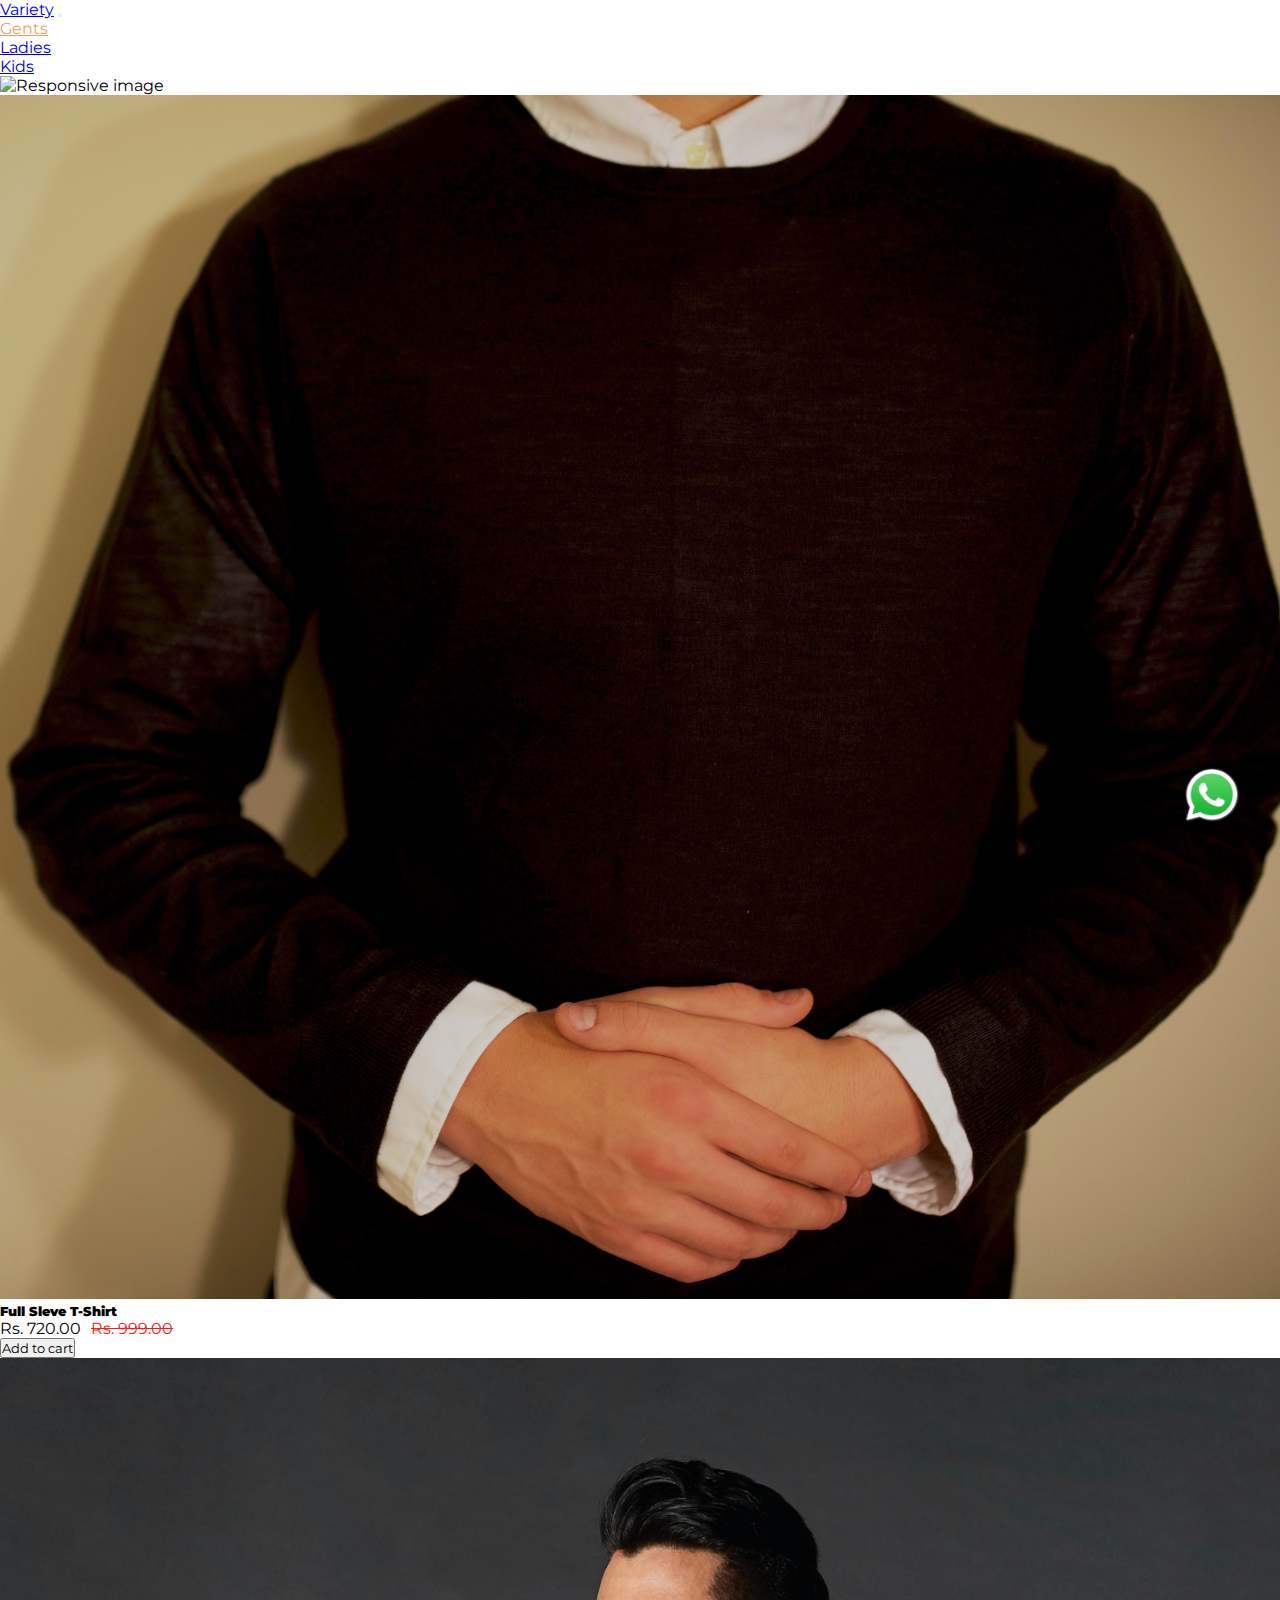
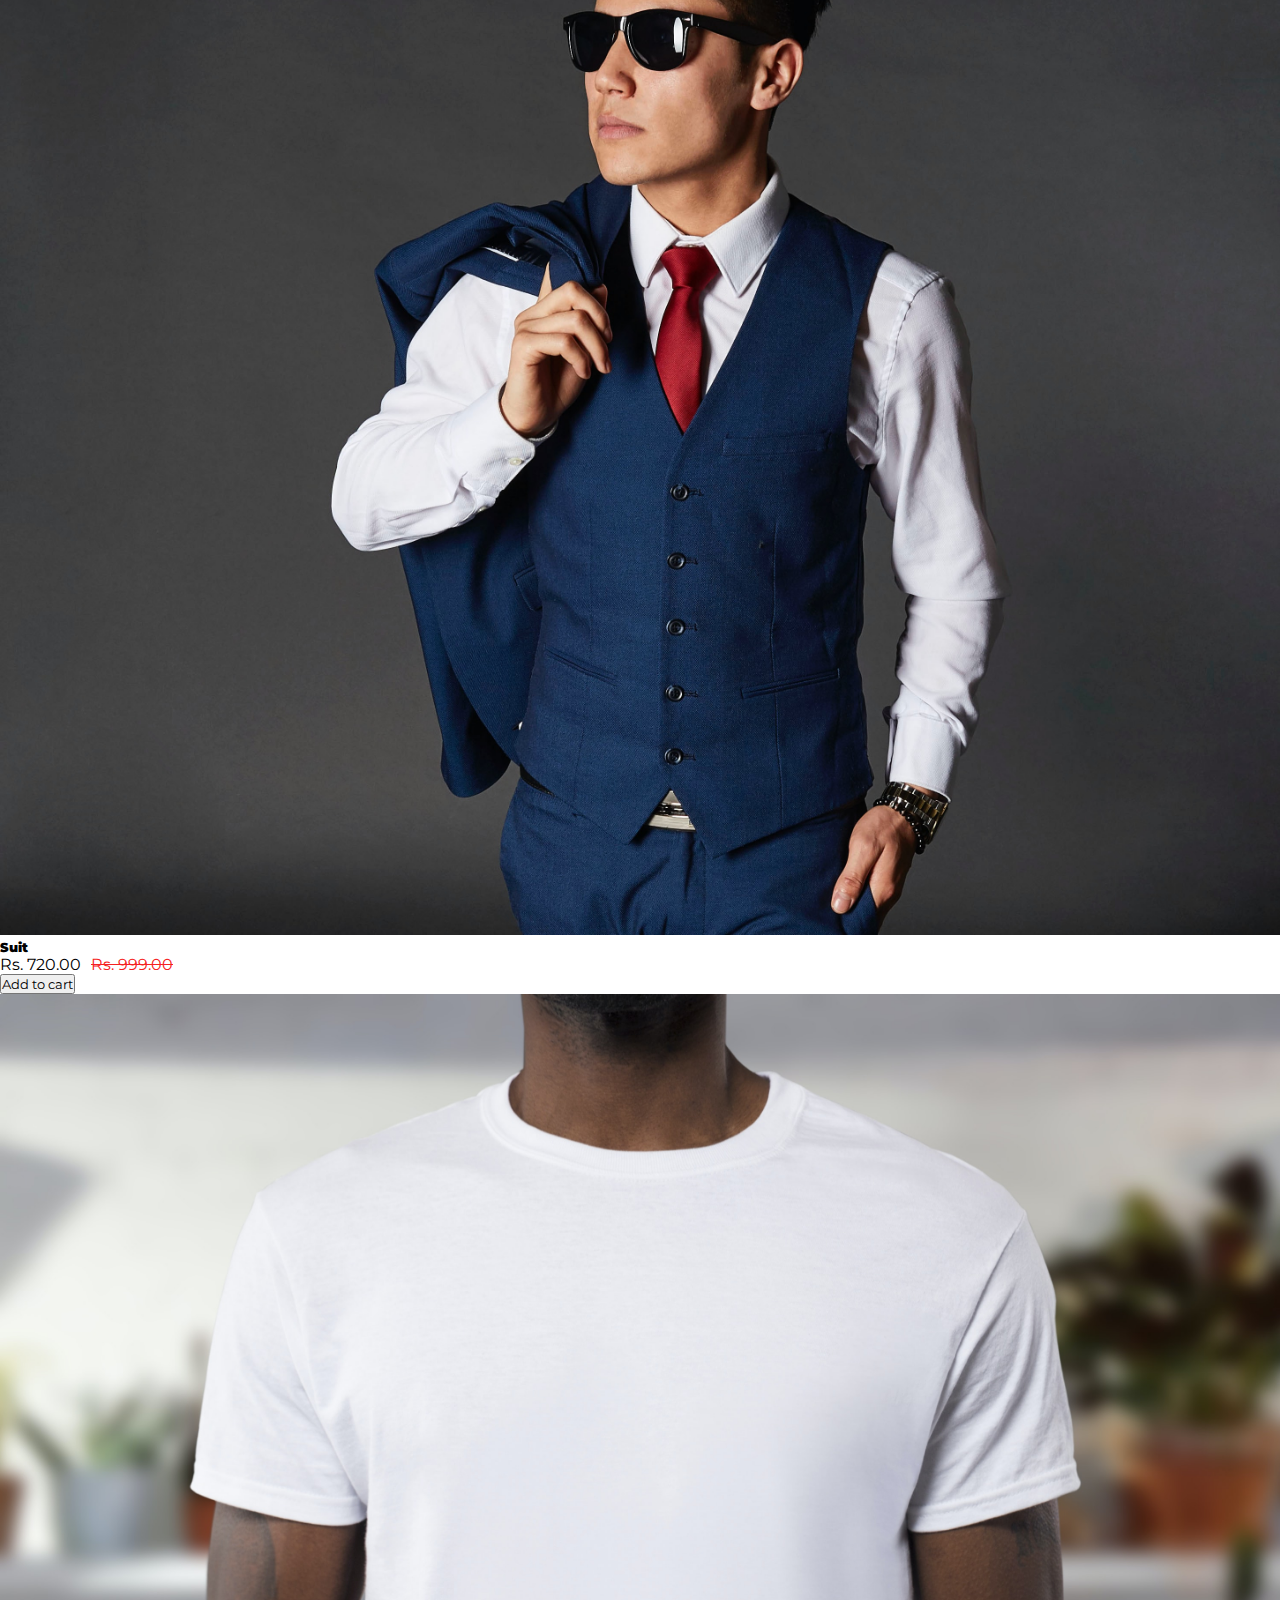
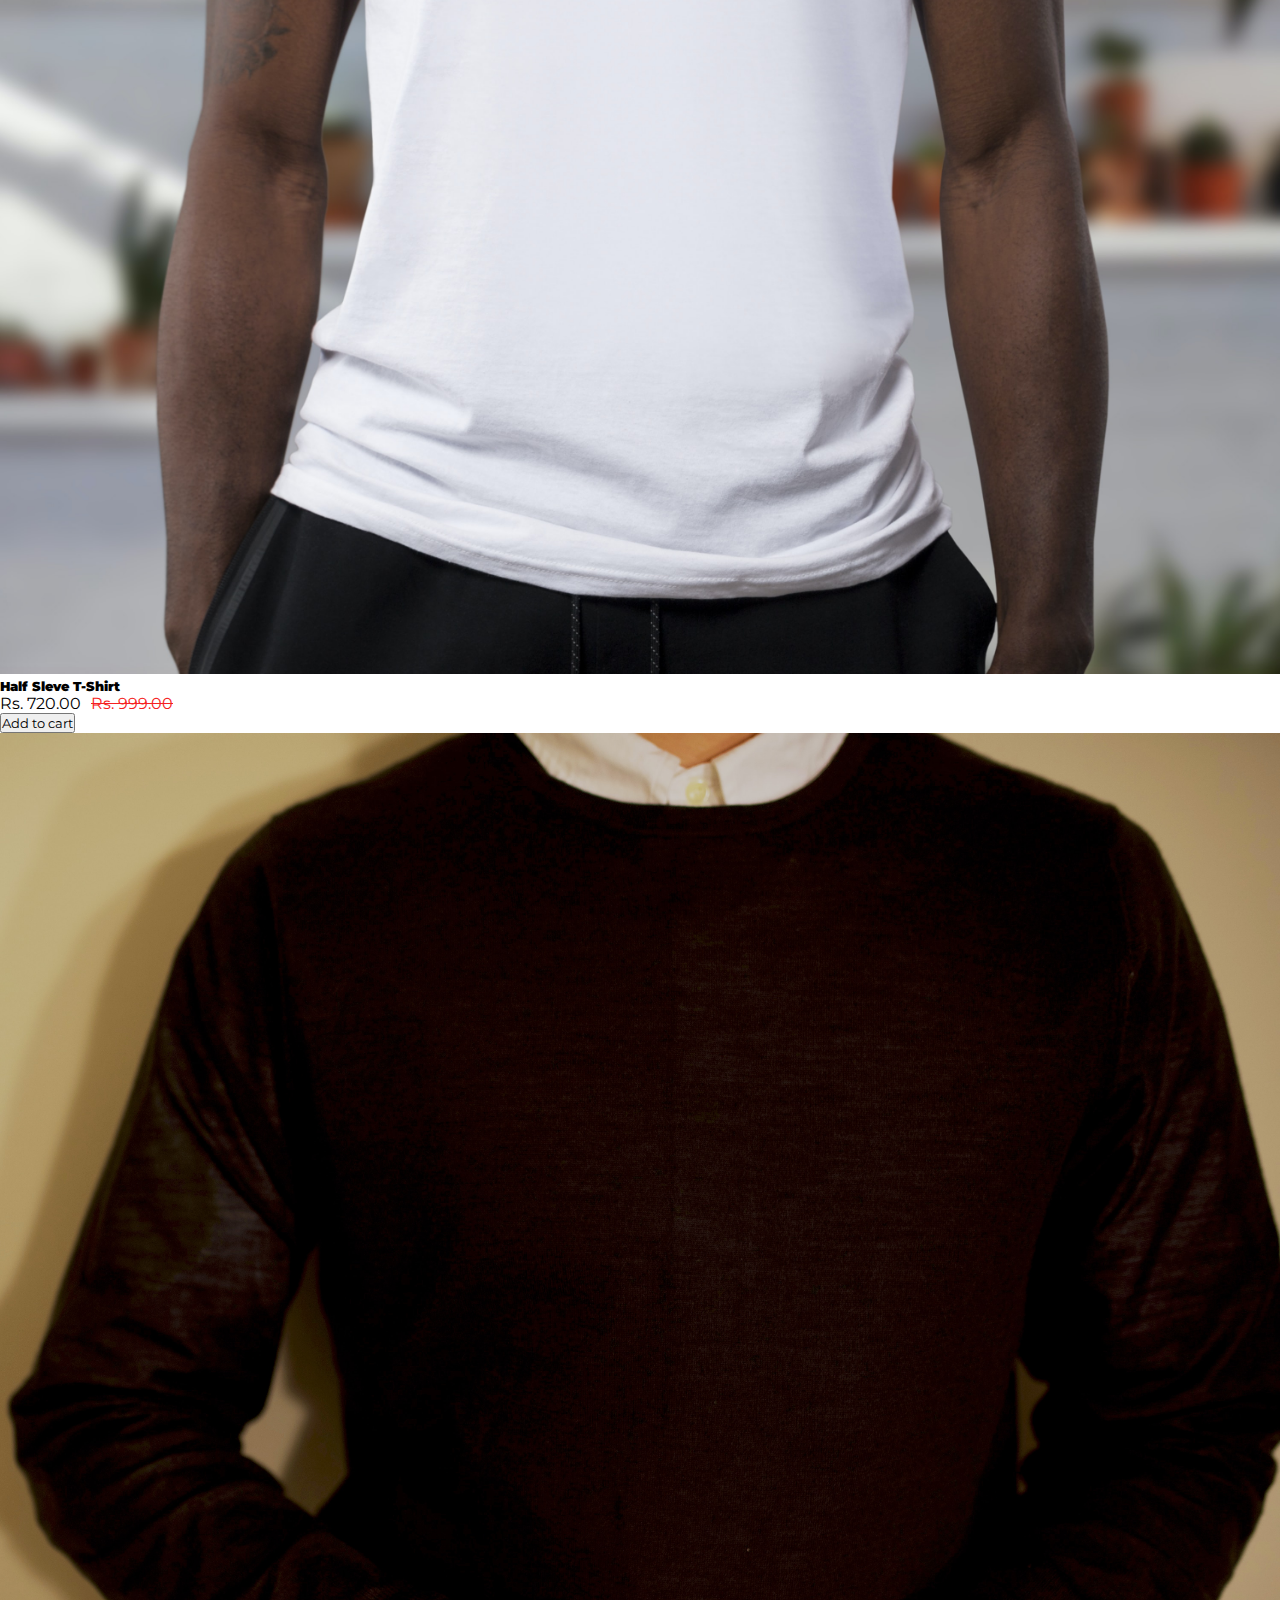
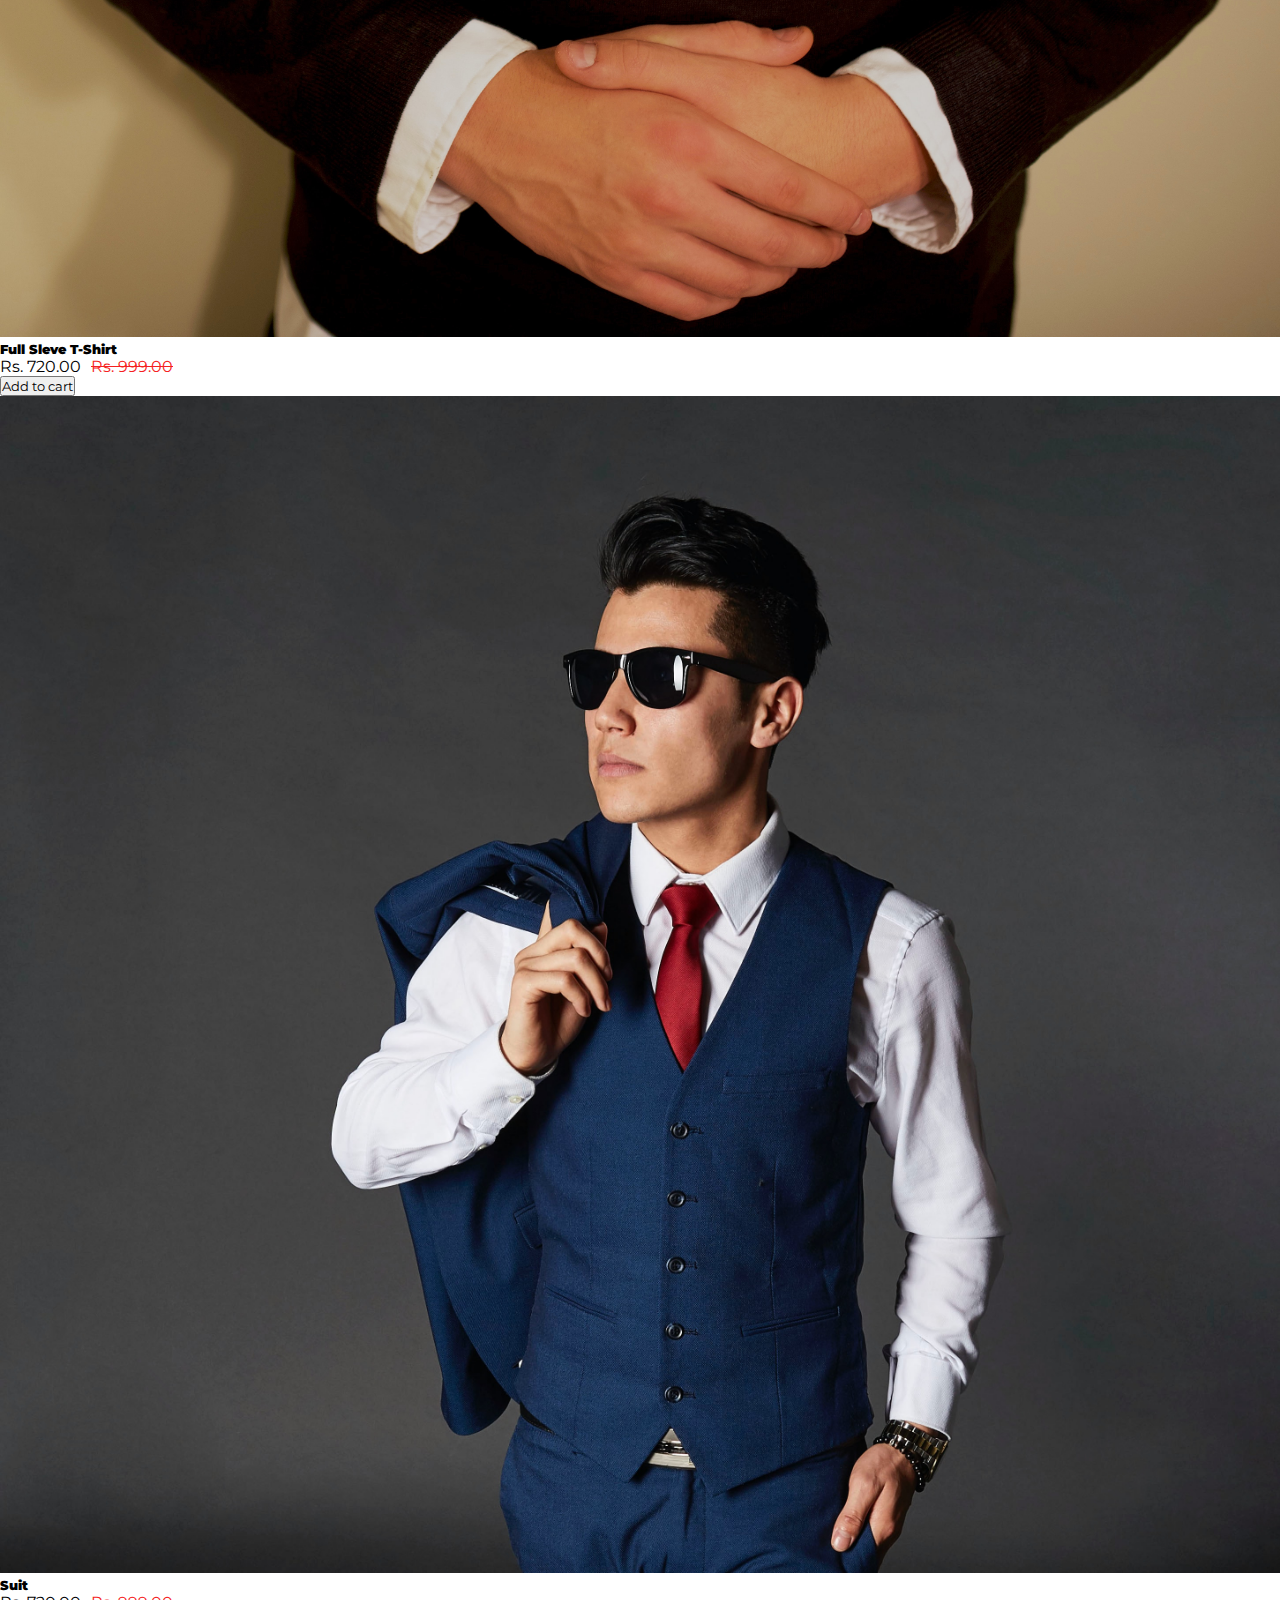
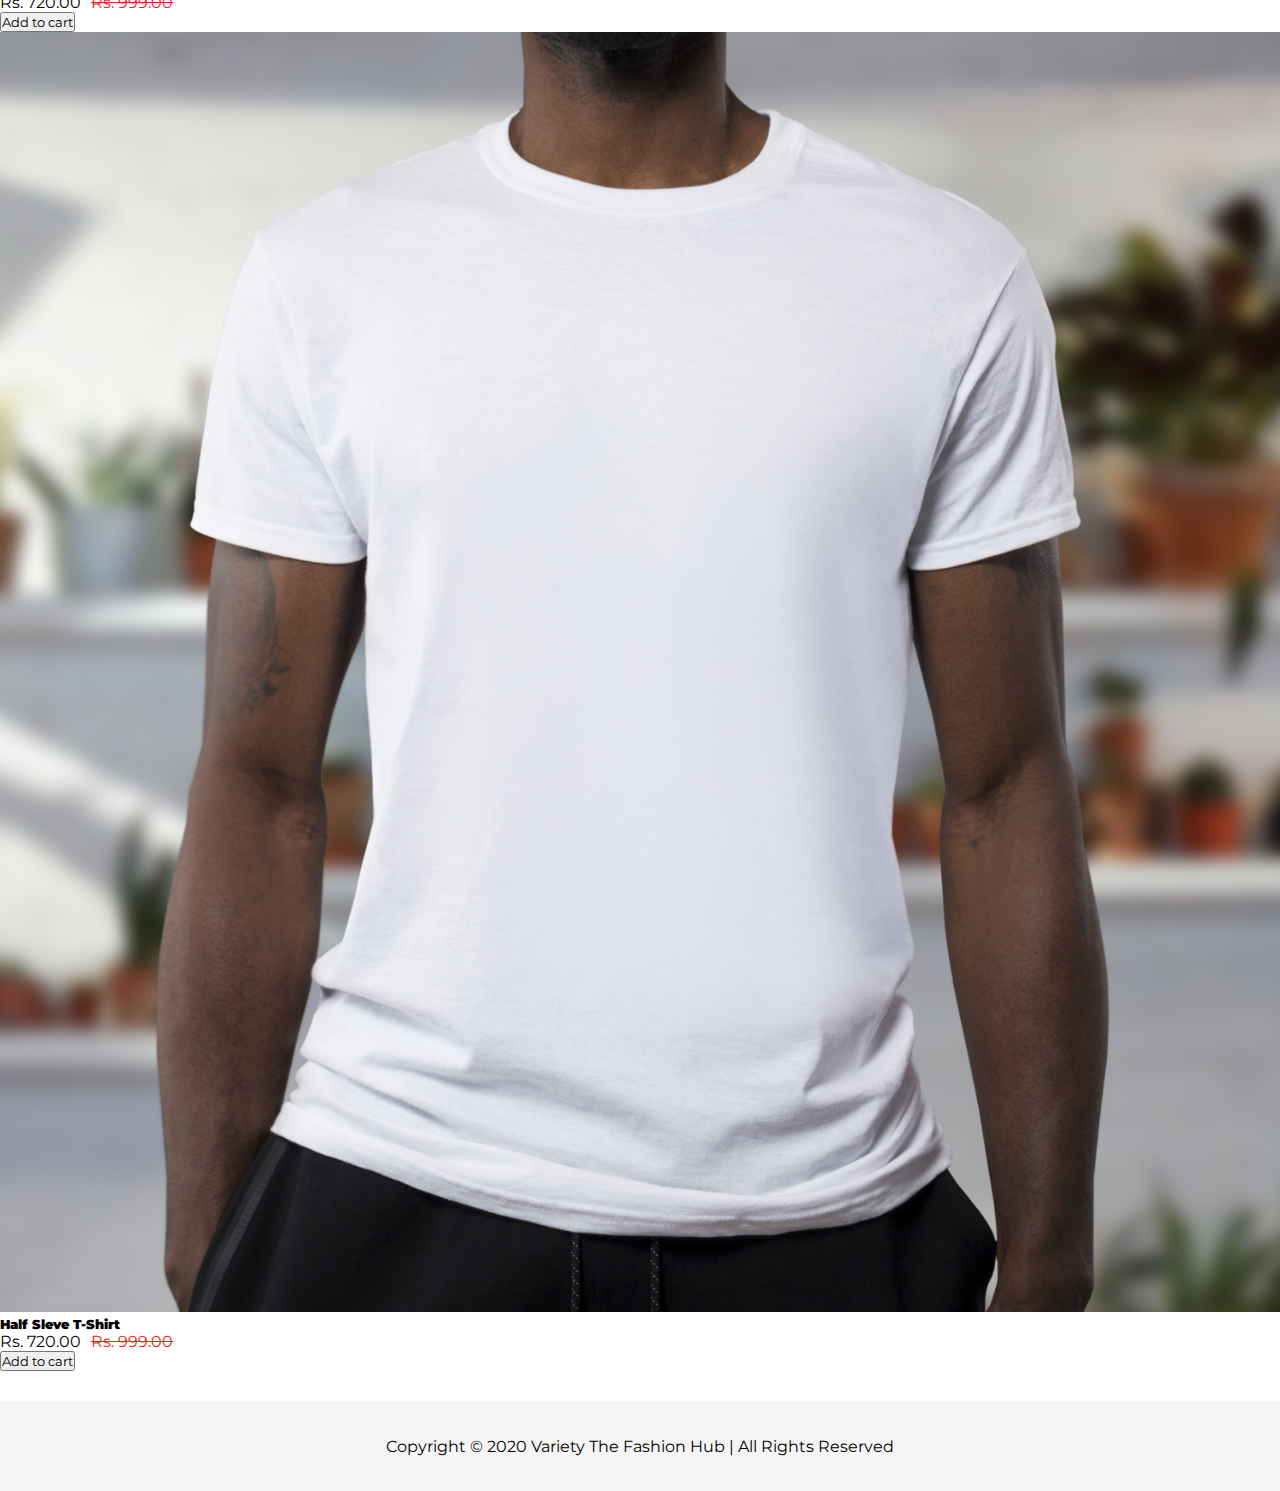
==== commit 3dad7689: "send selected ids of clothes on whatsapp" ====
--- a/src/gents.html
+++ b/src/gents.html
@@ -150,6 +150,15 @@
         </div>
       </div>
 
+      <div class="whats-app">
+        <div class="whatsapp-logo">
+          <a href="http://wa.me/918898348279?text=I'am%20interested%20in%20your%20following%20products:" >
+            <img src="../images/whats-app-logo.png" width="100%">
+          </a>  
+        </div>
+    
+      </div>
+
       <!-- Copyrights section -->
       <div class="container-fluid">
         <div class="copyrights align-middle">
@@ -169,26 +178,39 @@
     -->
 
     <script>
+      
+      $(".whatsapp-logo").click(function(){
+        const productIds = JSON.parse(localStorage.getItem('clothIdArr'));
+        debugger;
+        console.log(productIds);
+        const prductIdsString = productIds + " ";
+
+        let href = $(".whatsapp-logo a").attr("href");
+
+        $(".whatsapp-logo a").attr("href", href + prductIdsString);
+       
+
+
+        
+        
+      });
+
       $(".btn").click(function(){
-        
         let clothIdArr = [];
-       // if localStorage is empty then add below line
-      if(!(JSON.parse(localStorage.getItem('clothIdArr')).size() > 0)){
-        
-        localStorage.setItem('clothIdArr', JSON.stringify(clothIdArr));
-      }
-
+        //console.log(JSON.parse(localStorage.getItem('clothIdArr')));
+
+        if(JSON.parse(localStorage.getItem('clothIdArr')) == null){
+          localStorage.setItem('clothIdArr', JSON.stringify(clothIdArr));
+        }
         const array = $(this).attr('class').split(" "); 
-        console.log(array[2]);
-        //idArray.push(array[2]);
+        //console.log(array[2]);
         
           
         clothId = JSON.parse(localStorage.getItem('clothIdArr'));
         clothId.push(array[2]);
-        console.log(clothIdArr);
+        //console.log(clothIdArr);
         localStorage.setItem('clothIdArr', JSON.stringify(clothId));
        
-        //localStorage.setItem('ClothId', idArray);
       });
     </script>
 </body>
--- a/css/style.css
+++ b/css/style.css
@@ -41,6 +41,35 @@
     height: 100%;
     width: 100%;
 }
+
+.whats-app .whatsapp-logo
+{
+    position: fixed;
+    /* height: 200px; */
+    width: 50px;
+    right: 5%;
+    top: 85%;
+}
+
+@media only screen and (min-width: 700px)
+{
+    .whats-app .whatsapp-logo
+    {
+        width: 70px;
+        right: 5%;
+        top: 85%;
+    }
+}
+
+@media only screen and (min-width: 1000px)
+{
+    .whats-app .whatsapp-logo
+    {
+        width: 60px;
+        right: 3%;
+        top: 85%;
+    }
+}
 /* .gents-wear{
     display: flex;
     flex-direction: column;
